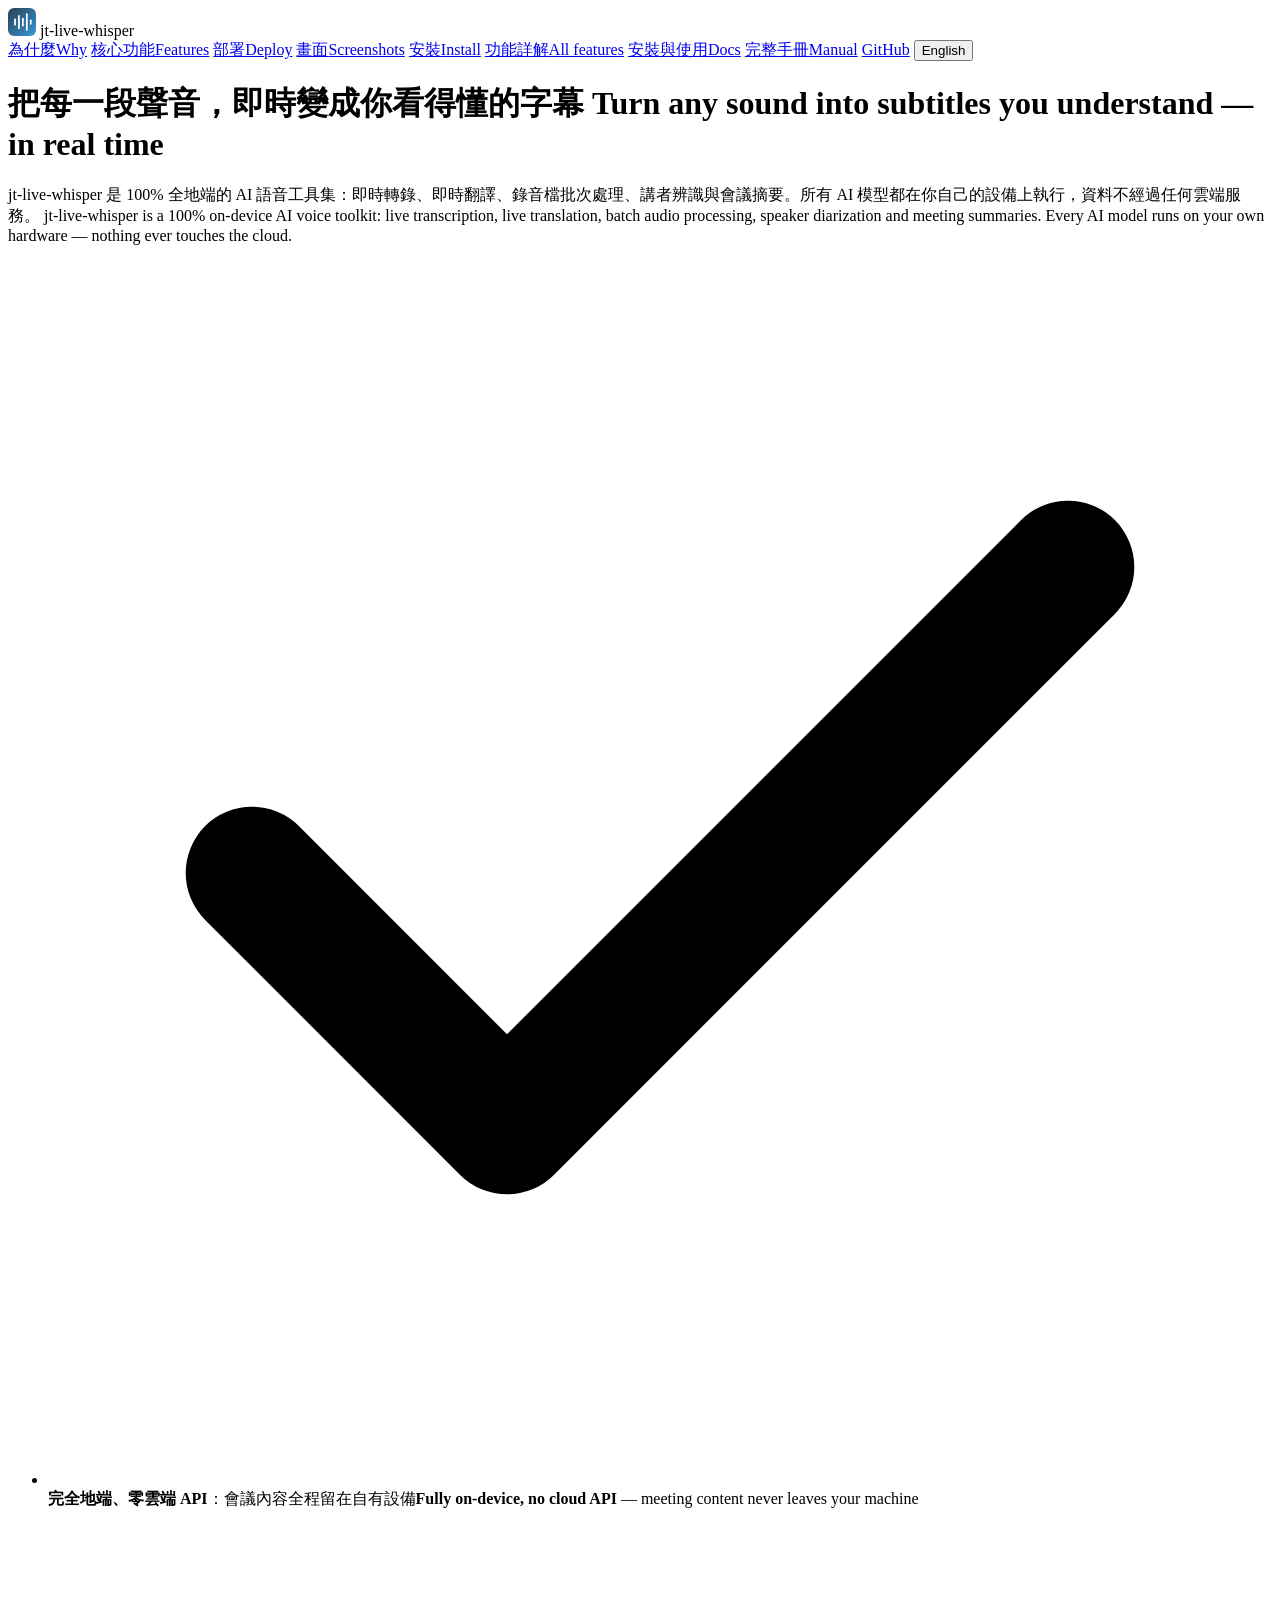
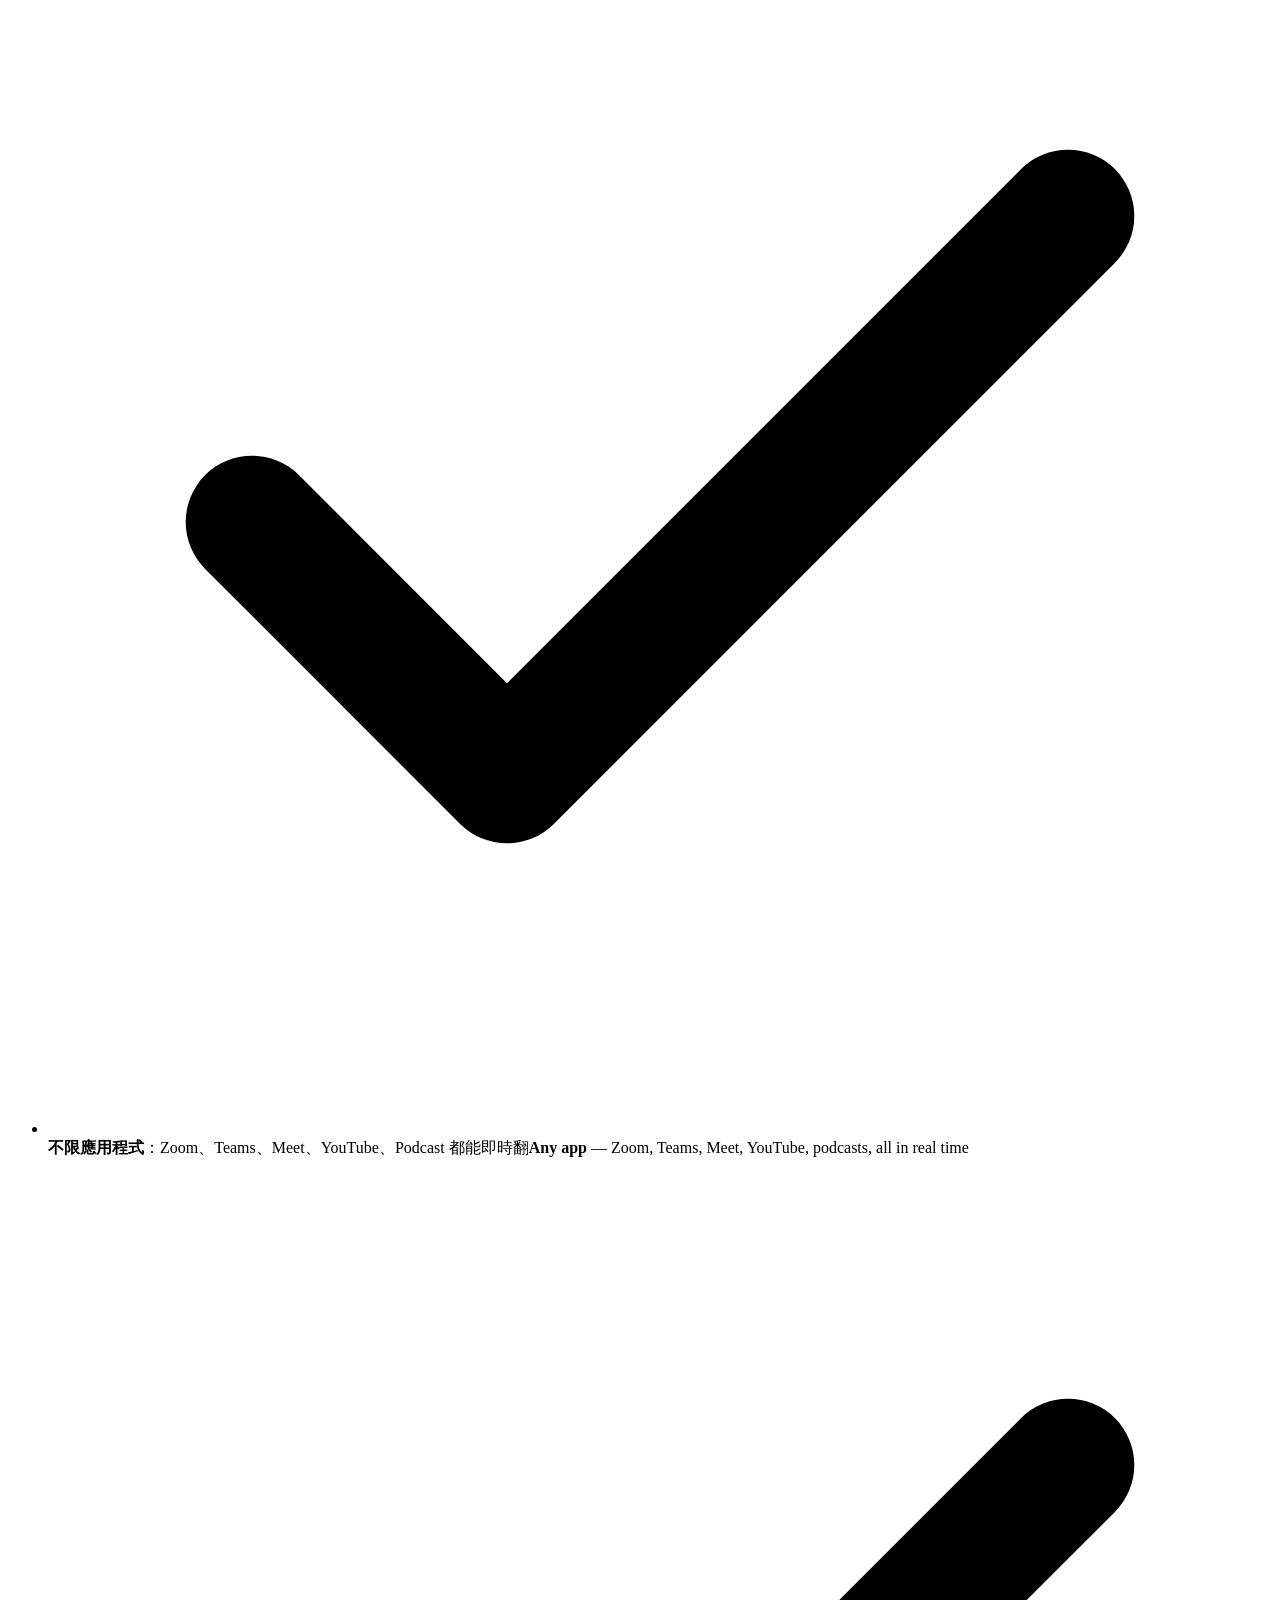
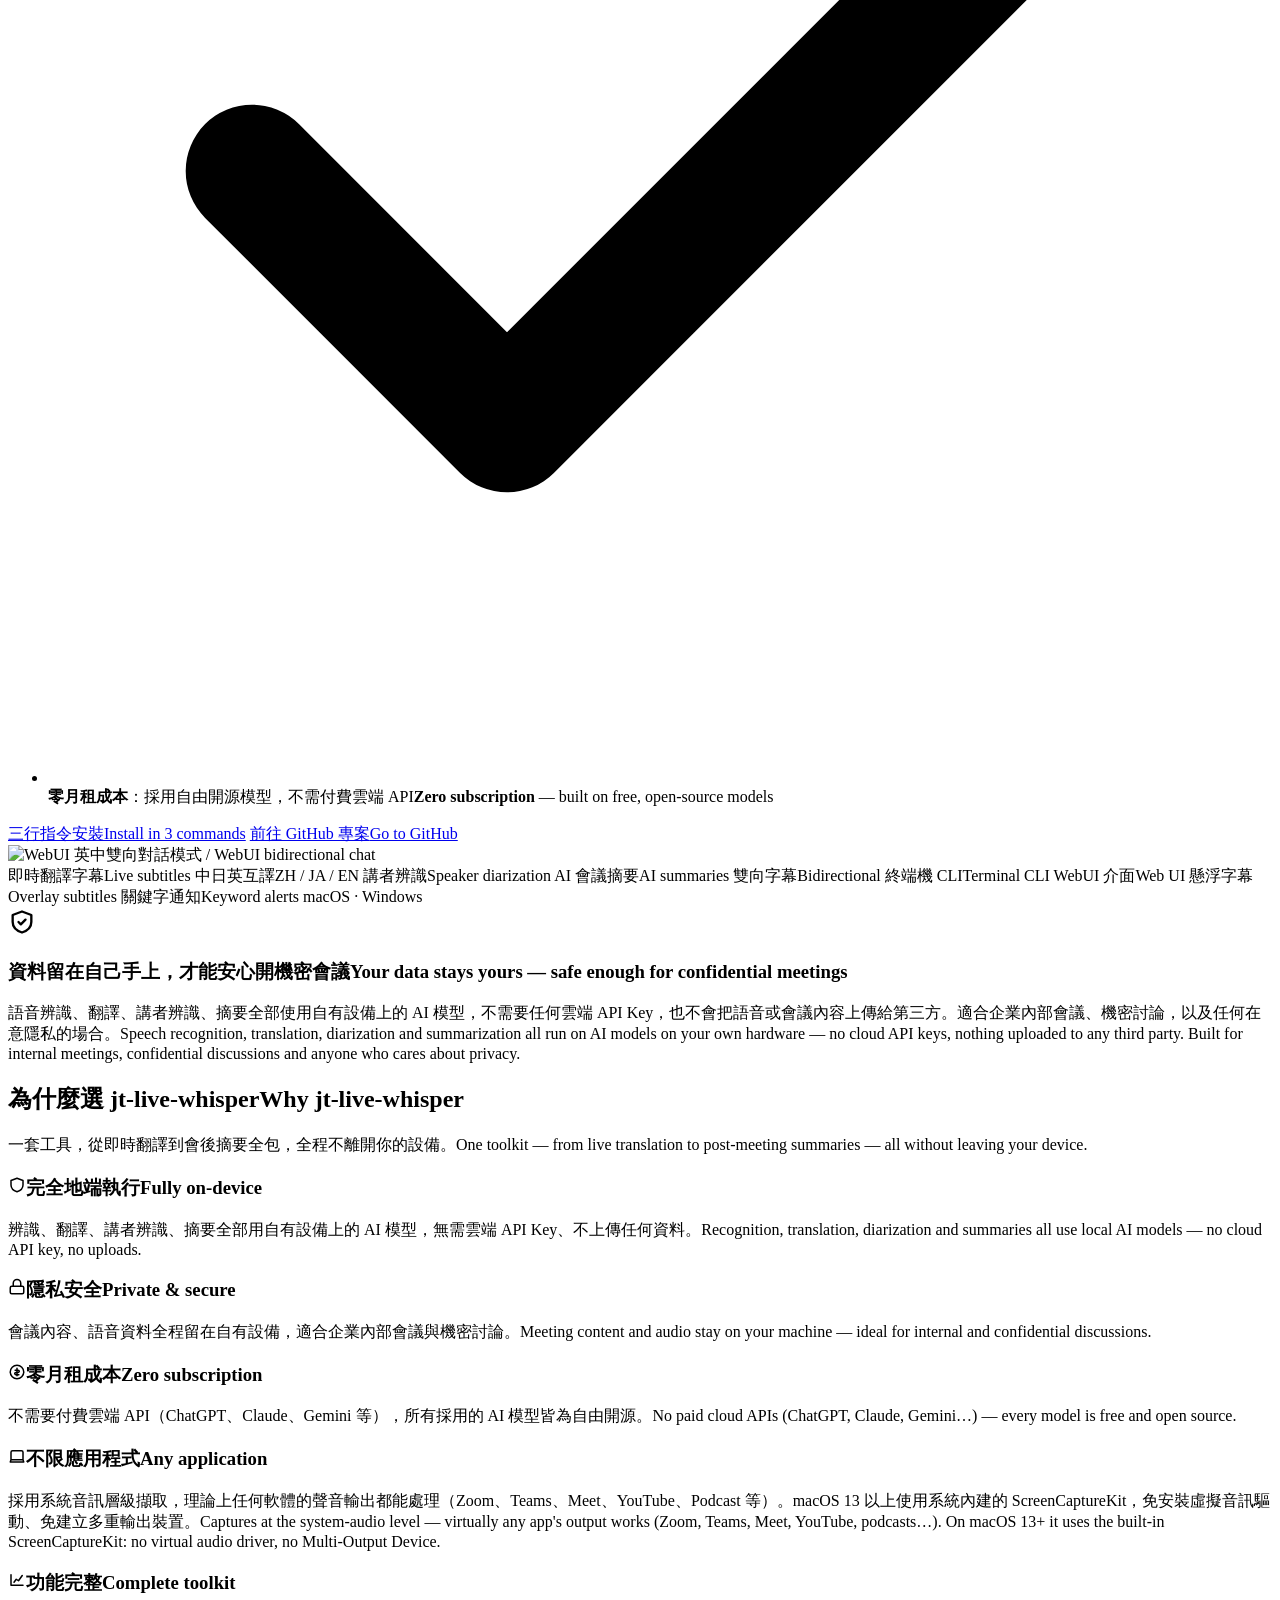
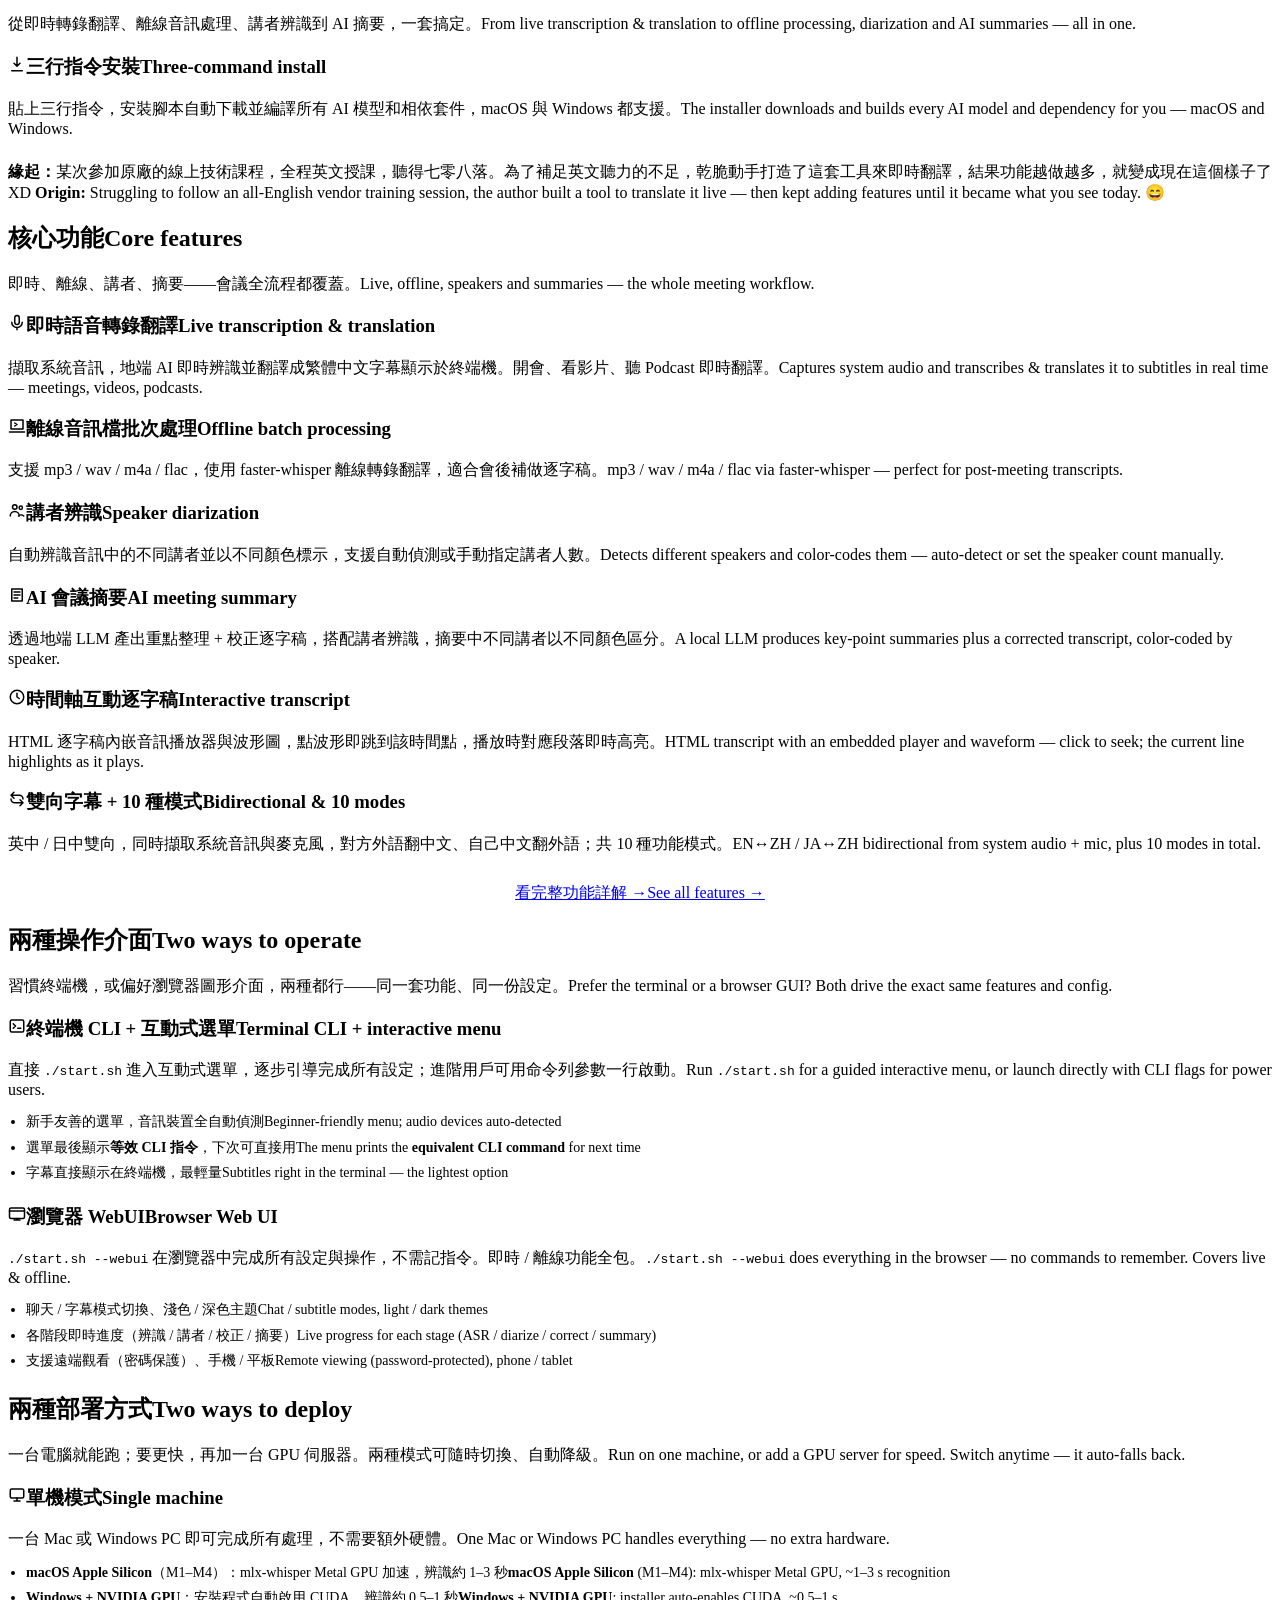
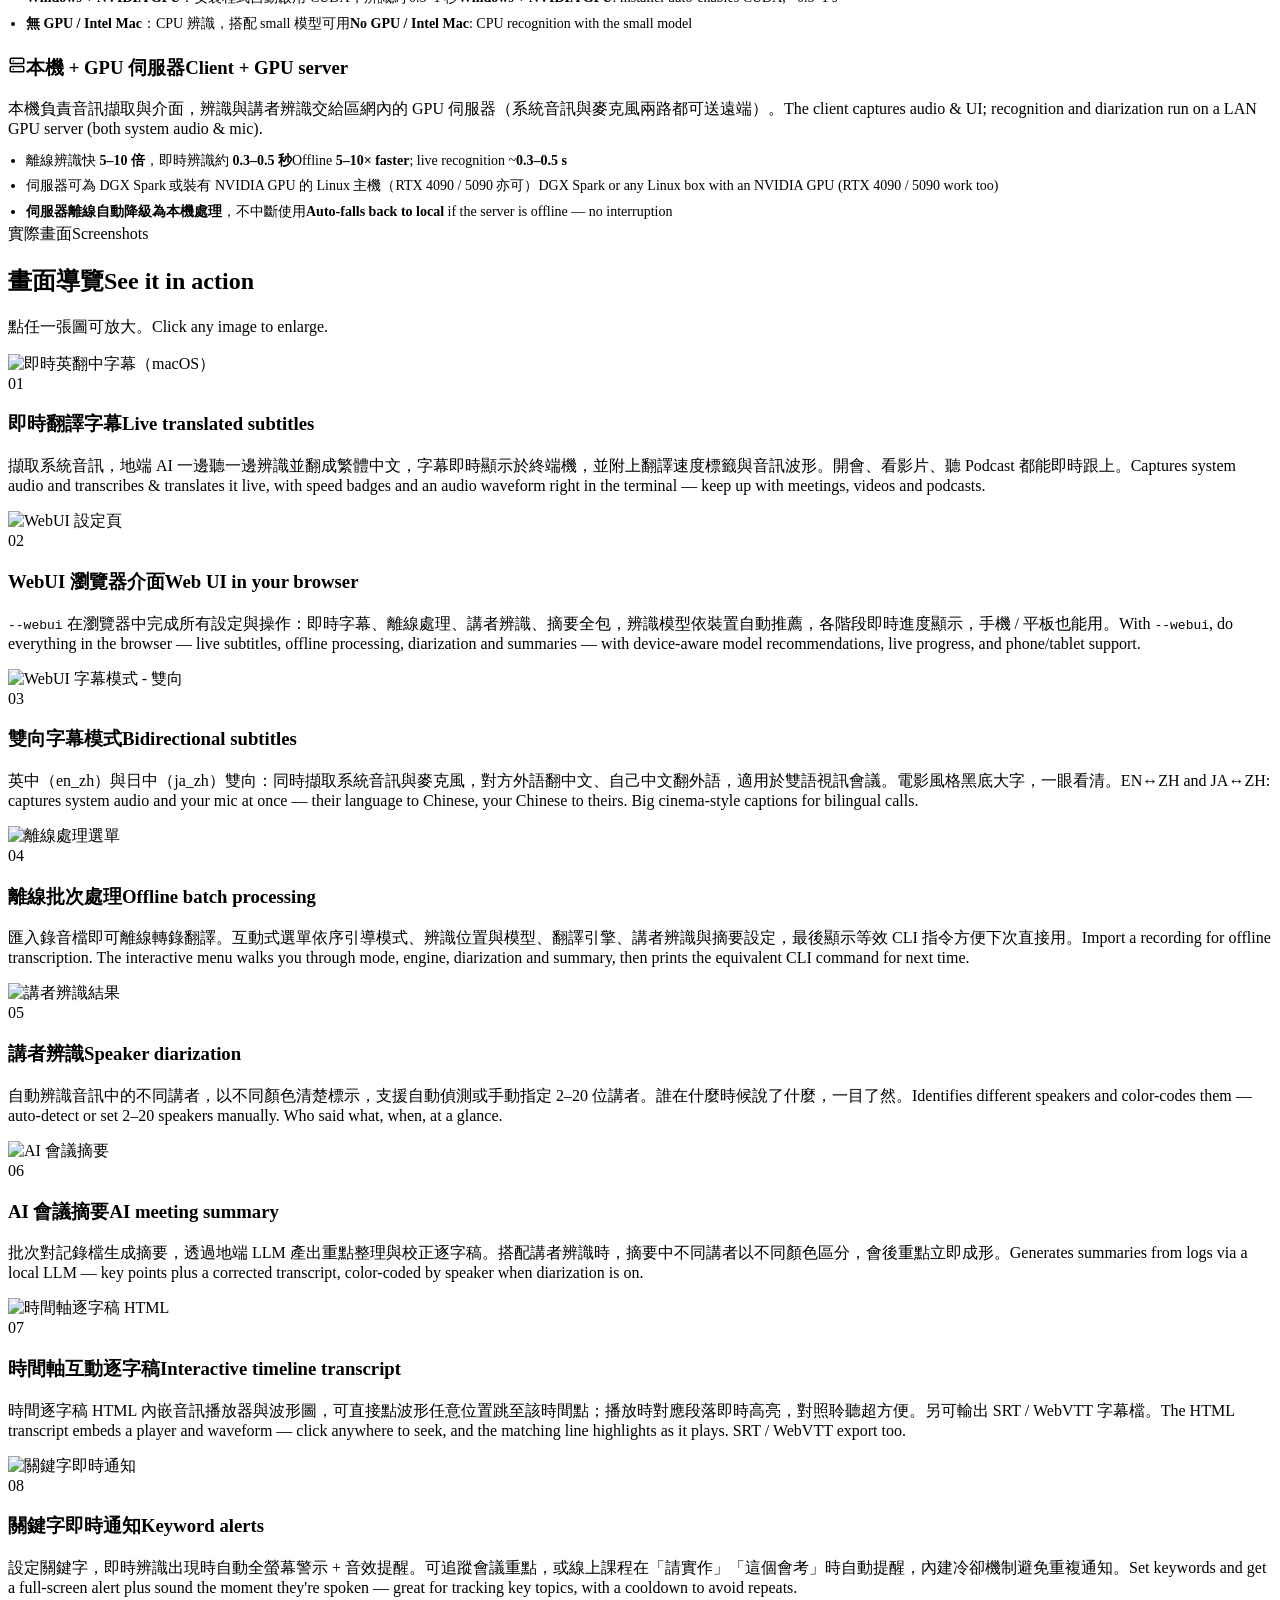
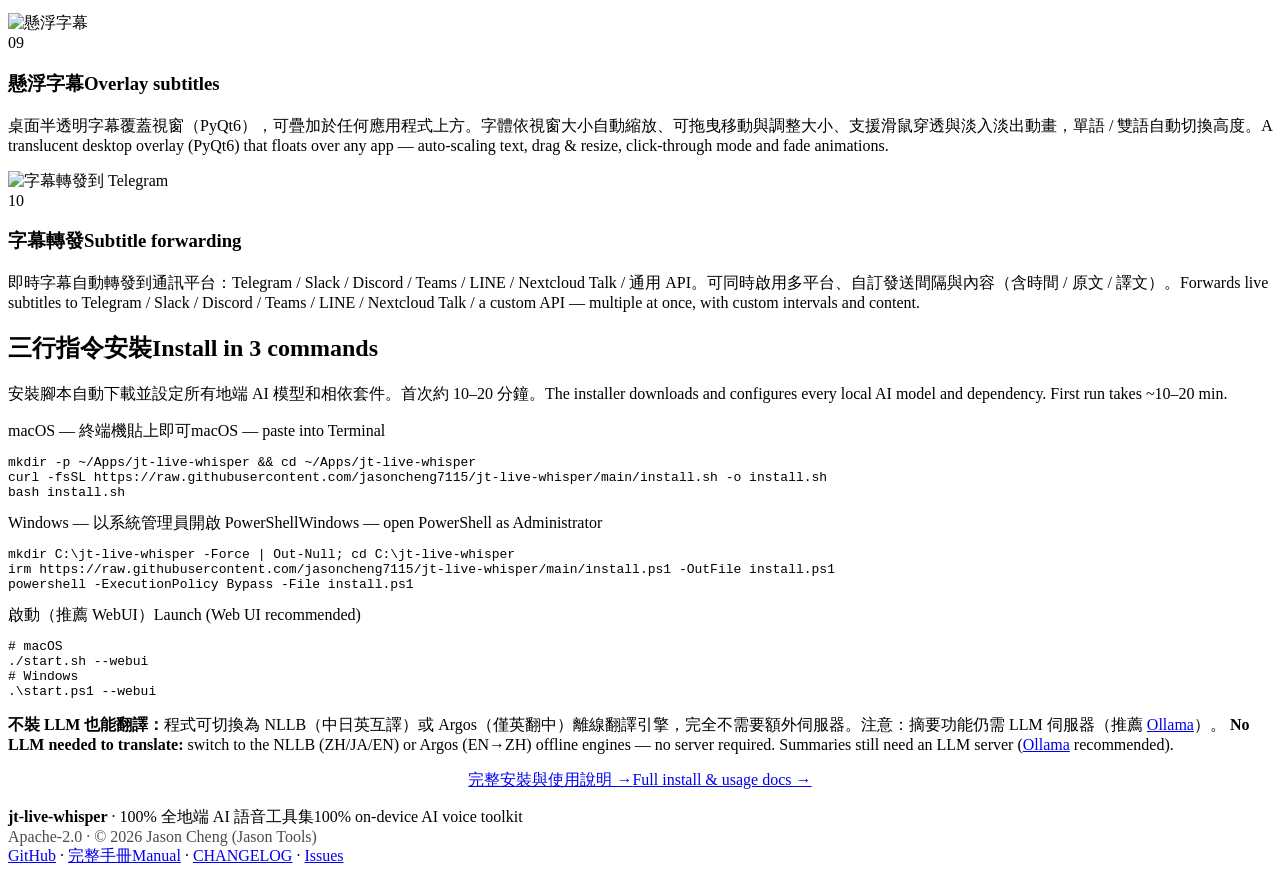
==== docs/index.html @ aeb18341 "v2.17.0 macOS 改用 ScreenCaptureKit 擷取系統音訊，免安裝 BlackHole macOS 13 以上改以系統內建的 ScreenCaptureKit 直接取得系統音訊，" ====
<!DOCTYPE html>
<html lang="zh-Hant">
<head>
<meta charset="UTF-8" />
<meta name="viewport" content="width=device-width, initial-scale=1.0" />
<title>jt-live-whisper — 100% 全地端 AI 語音工具集</title>
<link rel="icon" type="image/svg+xml" href="favicon.svg" />
<meta name="description" content="jt-live-whisper：100% 全地端 AI 語音工具集。即時轉錄、即時翻譯、錄音檔批次處理、講者辨識、會議摘要，所有 AI 模型皆在自有設備上執行，資料不經過任何雲端服務。支援 macOS / Windows，可選配 GPU 伺服器加速。" />
<link rel="stylesheet" href="style.css" />
</head>
<body>
<nav>
  <div class="wrap nav-in">
    <span class="brand">
      <svg viewBox="0 0 64 64" width="28" height="28" aria-hidden="true">
        <defs><linearGradient id="bm" x1="0" y1="0" x2="1" y2="1"><stop offset="0" stop-color="#2c3e50"/><stop offset="1" stop-color="#3498db"/></linearGradient></defs>
        <rect width="64" height="64" rx="14" fill="url(#bm)"/>
        <g stroke="#fff" stroke-width="4" stroke-linecap="round">
          <line x1="16" y1="26" x2="16" y2="38"/><line x1="25" y1="18" x2="25" y2="46"/>
          <line x1="34" y1="24" x2="34" y2="40"/><line x1="43" y1="14" x2="43" y2="50"/><line x1="52" y1="28" x2="52" y2="36"/>
        </g>
      </svg>
      jt-live-whisper
    </span>
    <div class="nav-links">
      <a href="#why"><span class="zh">為什麼</span><span class="en">Why</span></a>
      <a href="#features"><span class="zh">核心功能</span><span class="en">Features</span></a>
      <a href="#deploy"><span class="zh">部署</span><span class="en">Deploy</span></a>
      <a href="#screens"><span class="zh">畫面</span><span class="en">Screenshots</span></a>
      <a href="#install"><span class="zh">安裝</span><span class="en">Install</span></a>
      <a href="features.html"><span class="zh">功能詳解</span><span class="en">All features</span></a>
      <a href="usage.html"><span class="zh">安裝與使用</span><span class="en">Docs</span></a>
      <a href="sop.html"><span class="zh">完整手冊</span><span class="en">Manual</span></a>
      <a class="btn btn-ghost btn-sm" href="https://github.com/jasoncheng7115/jt-live-whisper" target="_blank" rel="noopener">GitHub</a>
      <button class="btn btn-ghost btn-sm" id="langBtn" type="button">English</button>
    </div>
  </div>
</nav>

<header class="hero">
  <div class="wrap">
    <h1>
      <span class="zh"><span class="nb">把每一段聲音，</span><span class="nb">即時變成你看得懂的字幕</span></span>
      <span class="en">Turn any sound into subtitles <span class="nb">you understand</span> — <span class="nb">in real time</span></span>
    </h1>
    <p class="lead">
      <span class="zh">jt-live-whisper 是 100% 全地端的 AI 語音工具集：即時轉錄、即時翻譯、錄音檔批次處理、講者辨識與會議摘要。所有 AI 模型都在你自己的設備上執行，資料不經過任何雲端服務。</span>
      <span class="en">jt-live-whisper is a 100% on-device AI voice toolkit: live transcription, live translation, batch audio processing, speaker diarization and meeting summaries. Every AI model runs on your own hardware — nothing ever touches the cloud.</span>
    </p>
    <ul class="hero-points">
      <li><svg viewBox="0 0 24 24" fill="none" stroke="currentColor" stroke-width="2.6" stroke-linecap="round" stroke-linejoin="round"><path d="M20 6 9 17l-5-5"/></svg>
        <span><span class="zh"><b>完全地端、零雲端 API</b>：會議內容全程留在自有設備</span><span class="en"><b>Fully on-device, no cloud API</b> — meeting content never leaves your machine</span></span></li>
      <li><svg viewBox="0 0 24 24" fill="none" stroke="currentColor" stroke-width="2.6" stroke-linecap="round" stroke-linejoin="round"><path d="M20 6 9 17l-5-5"/></svg>
        <span><span class="zh"><b>不限應用程式</b>：Zoom、Teams、Meet、YouTube、Podcast 都能即時翻</span><span class="en"><b>Any app</b> — Zoom, Teams, Meet, YouTube, podcasts, all in real time</span></span></li>
      <li><svg viewBox="0 0 24 24" fill="none" stroke="currentColor" stroke-width="2.6" stroke-linecap="round" stroke-linejoin="round"><path d="M20 6 9 17l-5-5"/></svg>
        <span><span class="zh"><b>零月租成本</b>：採用自由開源模型，不需付費雲端 API</span><span class="en"><b>Zero subscription</b> — built on free, open-source models</span></span></li>
    </ul>
    <div class="cta">
      <a class="btn btn-primary" href="#install"><span class="zh">三行指令安裝</span><span class="en">Install in 3 commands</span></a>
      <a class="btn btn-ghost" href="https://github.com/jasoncheng7115/jt-live-whisper" target="_blank" rel="noopener"><span class="zh">前往 GitHub 專案</span><span class="en">Go to GitHub</span></a>
    </div>
    <div class="hero-shot">
      <img class="shot shot-hero" src="shots/webui-chat-bidi.png" loading="lazy" alt="WebUI 英中雙向對話模式 / WebUI bidirectional chat" />
    </div>
    <div class="pills">
      <span class="pill"><span class="zh">即時翻譯字幕</span><span class="en">Live subtitles</span></span>
      <span class="pill"><span class="zh">中日英互譯</span><span class="en">ZH / JA / EN</span></span>
      <span class="pill"><span class="zh">講者辨識</span><span class="en">Speaker diarization</span></span>
      <span class="pill"><span class="zh">AI 會議摘要</span><span class="en">AI summaries</span></span>
      <span class="pill"><span class="zh">雙向字幕</span><span class="en">Bidirectional</span></span>
      <span class="pill"><span class="zh">終端機 CLI</span><span class="en">Terminal CLI</span></span>
      <span class="pill"><span class="zh">WebUI 介面</span><span class="en">Web UI</span></span>
      <span class="pill"><span class="zh">懸浮字幕</span><span class="en">Overlay subtitles</span></span>
      <span class="pill"><span class="zh">關鍵字通知</span><span class="en">Keyword alerts</span></span>
      <span class="pill">macOS · Windows</span>
    </div>
  </div>
</header>

<section class="callout-sec">
  <div class="wrap callout">
    <span class="ci"><svg width="28" height="28" viewBox="0 0 24 24" fill="none" stroke="currentColor" stroke-width="2" stroke-linecap="round" stroke-linejoin="round"><path d="M12 3 4 6v6c0 5 3.4 7.5 8 9 4.6-1.5 8-4 8-9V6z"/><path d="m9 12 2 2 4-4"/></svg></span>
    <div>
      <h3><span class="zh">資料留在自己手上，才能安心開機密會議</span><span class="en">Your data stays yours — safe enough for confidential meetings</span></h3>
      <p><span class="zh">語音辨識、翻譯、講者辨識、摘要全部使用自有設備上的 AI 模型，不需要任何雲端 API Key，也不會把語音或會議內容上傳給第三方。適合企業內部會議、機密討論，以及任何在意隱私的場合。</span><span class="en">Speech recognition, translation, diarization and summarization all run on AI models on your own hardware — no cloud API keys, nothing uploaded to any third party. Built for internal meetings, confidential discussions and anyone who cares about privacy.</span></p>
    </div>
  </div>
</section>

<section id="why">
  <div class="wrap">
    <div class="sec-head">
      <h2><span class="zh">為什麼選 jt-live-whisper</span><span class="en">Why jt-live-whisper</span></h2>
      <p><span class="zh">一套工具，從即時翻譯到會後摘要全包，全程不離開你的設備。</span><span class="en">One toolkit — from live translation to post-meeting summaries — all without leaving your device.</span></p>
    </div>
    <div class="grid g3">
      <div class="card"><h3><span class="ic"><svg width="18" height="18" viewBox="0 0 24 24" fill="none" stroke="currentColor" stroke-width="2" stroke-linecap="round" stroke-linejoin="round"><path d="M12 3 4 6v6c0 5 3.4 7.5 8 9 4.6-1.5 8-4 8-9V6z"/></svg></span><span class="zh">完全地端執行</span><span class="en">Fully on-device</span></h3><p><span class="zh">辨識、翻譯、講者辨識、摘要全部用自有設備上的 AI 模型，無需雲端 API Key、不上傳任何資料。</span><span class="en">Recognition, translation, diarization and summaries all use local AI models — no cloud API key, no uploads.</span></p></div>
      <div class="card"><h3><span class="ic"><svg width="18" height="18" viewBox="0 0 24 24" fill="none" stroke="currentColor" stroke-width="2" stroke-linecap="round" stroke-linejoin="round"><rect x="3" y="11" width="18" height="10" rx="2"/><path d="M7 11V7a5 5 0 0 1 10 0v4"/></svg></span><span class="zh">隱私安全</span><span class="en">Private &amp; secure</span></h3><p><span class="zh">會議內容、語音資料全程留在自有設備，適合企業內部會議與機密討論。</span><span class="en">Meeting content and audio stay on your machine — ideal for internal and confidential discussions.</span></p></div>
      <div class="card"><h3><span class="ic"><svg width="18" height="18" viewBox="0 0 24 24" fill="none" stroke="currentColor" stroke-width="2" stroke-linecap="round" stroke-linejoin="round"><circle cx="12" cy="12" r="9"/><path d="M12 7v10M9.5 9.5h4a1.5 1.5 0 0 1 0 3h-3a1.5 1.5 0 0 0 0 3h4"/></svg></span><span class="zh">零月租成本</span><span class="en">Zero subscription</span></h3><p><span class="zh">不需要付費雲端 API（ChatGPT、Claude、Gemini 等），所有採用的 AI 模型皆為自由開源。</span><span class="en">No paid cloud APIs (ChatGPT, Claude, Gemini…) — every model is free and open source.</span></p></div>
      <div class="card"><h3><span class="ic"><svg width="18" height="18" viewBox="0 0 24 24" fill="none" stroke="currentColor" stroke-width="2" stroke-linecap="round" stroke-linejoin="round"><path d="M4 17V7a2 2 0 0 1 2-2h12a2 2 0 0 1 2 2v10M4 17h16M4 17l-1 3h18l-1-3"/></svg></span><span class="zh">不限應用程式</span><span class="en">Any application</span></h3><p><span class="zh">採用系統音訊層級擷取，理論上任何軟體的聲音輸出都能處理（Zoom、Teams、Meet、YouTube、Podcast 等）。macOS 13 以上使用系統內建的 ScreenCaptureKit，免安裝虛擬音訊驅動、免建立多重輸出裝置。</span><span class="en">Captures at the system-audio level — virtually any app's output works (Zoom, Teams, Meet, YouTube, podcasts…). On macOS 13+ it uses the built-in ScreenCaptureKit: no virtual audio driver, no Multi-Output Device.</span></p></div>
      <div class="card"><h3><span class="ic"><svg width="18" height="18" viewBox="0 0 24 24" fill="none" stroke="currentColor" stroke-width="2" stroke-linecap="round" stroke-linejoin="round"><path d="M4 19V5M4 19h16M8 15l3-4 3 2 5-7"/></svg></span><span class="zh">功能完整</span><span class="en">Complete toolkit</span></h3><p><span class="zh">從即時轉錄翻譯、離線音訊處理、講者辨識到 AI 摘要，一套搞定。</span><span class="en">From live transcription &amp; translation to offline processing, diarization and AI summaries — all in one.</span></p></div>
      <div class="card"><h3><span class="ic"><svg width="18" height="18" viewBox="0 0 24 24" fill="none" stroke="currentColor" stroke-width="2" stroke-linecap="round" stroke-linejoin="round"><path d="M12 3v12m0 0 4-4m-4 4-4-4M5 21h14"/></svg></span><span class="zh">三行指令安裝</span><span class="en">Three-command install</span></h3><p><span class="zh">貼上三行指令，安裝腳本自動下載並編譯所有 AI 模型和相依套件，macOS 與 Windows 都支援。</span><span class="en">The installer downloads and builds every AI model and dependency for you — macOS and Windows.</span></p></div>
    </div>
    <p class="note" style="margin-top:24px">
      <span class="zh"><strong>緣起：</strong>某次參加原廠的線上技術課程，全程英文授課，聽得七零八落。為了補足英文聽力的不足，乾脆動手打造了這套工具來即時翻譯，結果功能越做越多，就變成現在這個樣子了 XD</span>
      <span class="en"><strong>Origin:</strong> Struggling to follow an all-English vendor training session, the author built a tool to translate it live — then kept adding features until it became what you see today. 😄</span>
    </p>
  </div>
</section>

<section id="features" class="alt">
  <div class="wrap">
    <div class="sec-head">
      <h2><span class="zh">核心功能</span><span class="en">Core features</span></h2>
      <p><span class="zh">即時、離線、講者、摘要——會議全流程都覆蓋。</span><span class="en">Live, offline, speakers and summaries — the whole meeting workflow.</span></p>
    </div>
    <div class="grid g3">
      <div class="card"><h3><span class="ic"><svg width="18" height="18" viewBox="0 0 24 24" fill="none" stroke="currentColor" stroke-width="2" stroke-linecap="round" stroke-linejoin="round"><path d="M12 2a3 3 0 0 0-3 3v6a3 3 0 0 0 6 0V5a3 3 0 0 0-3-3z"/><path d="M5 11a7 7 0 0 0 14 0M12 18v3"/></svg></span><span class="zh">即時語音轉錄翻譯</span><span class="en">Live transcription &amp; translation</span></h3><p><span class="zh">擷取系統音訊，地端 AI 即時辨識並翻譯成繁體中文字幕顯示於終端機。開會、看影片、聽 Podcast 即時翻譯。</span><span class="en">Captures system audio and transcribes &amp; translates it to subtitles in real time — meetings, videos, podcasts.</span></p></div>
      <div class="card"><h3><span class="ic"><svg width="18" height="18" viewBox="0 0 24 24" fill="none" stroke="currentColor" stroke-width="2" stroke-linecap="round" stroke-linejoin="round"><path d="M4 4h16v12H4z"/><path d="M2 20h20M9 8l3 2-3 2"/></svg></span><span class="zh">離線音訊檔批次處理</span><span class="en">Offline batch processing</span></h3><p><span class="zh">支援 mp3 / wav / m4a / flac，使用 faster-whisper 離線轉錄翻譯，適合會後補做逐字稿。</span><span class="en">mp3 / wav / m4a / flac via faster-whisper — perfect for post-meeting transcripts.</span></p></div>
      <div class="card"><h3><span class="ic"><svg width="18" height="18" viewBox="0 0 24 24" fill="none" stroke="currentColor" stroke-width="2" stroke-linecap="round" stroke-linejoin="round"><circle cx="9" cy="8" r="3"/><circle cx="17" cy="9" r="2.2"/><path d="M3 20a6 6 0 0 1 12 0M14 20a5 5 0 0 1 7 0"/></svg></span><span class="zh">講者辨識</span><span class="en">Speaker diarization</span></h3><p><span class="zh">自動辨識音訊中的不同講者並以不同顏色標示，支援自動偵測或手動指定講者人數。</span><span class="en">Detects different speakers and color-codes them — auto-detect or set the speaker count manually.</span></p></div>
      <div class="card"><h3><span class="ic"><svg width="18" height="18" viewBox="0 0 24 24" fill="none" stroke="currentColor" stroke-width="2" stroke-linecap="round" stroke-linejoin="round"><path d="M5 4h14v16H5z"/><path d="M8 8h8M8 12h8M8 16h5"/></svg></span><span class="zh">AI 會議摘要</span><span class="en">AI meeting summary</span></h3><p><span class="zh">透過地端 LLM 產出重點整理 + 校正逐字稿，搭配講者辨識，摘要中不同講者以不同顏色區分。</span><span class="en">A local LLM produces key-point summaries plus a corrected transcript, color-coded by speaker.</span></p></div>
      <div class="card"><h3><span class="ic"><svg width="18" height="18" viewBox="0 0 24 24" fill="none" stroke="currentColor" stroke-width="2" stroke-linecap="round" stroke-linejoin="round"><circle cx="12" cy="12" r="9"/><path d="M12 7v5l3 2"/></svg></span><span class="zh">時間軸互動逐字稿</span><span class="en">Interactive transcript</span></h3><p><span class="zh">HTML 逐字稿內嵌音訊播放器與波形圖，點波形即跳到該時間點，播放時對應段落即時高亮。</span><span class="en">HTML transcript with an embedded player and waveform — click to seek; the current line highlights as it plays.</span></p></div>
      <div class="card"><h3><span class="ic"><svg width="18" height="18" viewBox="0 0 24 24" fill="none" stroke="currentColor" stroke-width="2" stroke-linecap="round" stroke-linejoin="round"><path d="M8 3 4 7l4 4M16 21l4-4-4-4M4 7h11a5 5 0 0 1 5 5M20 17H9a5 5 0 0 1-5-5"/></svg></span><span class="zh">雙向字幕 + 10 種模式</span><span class="en">Bidirectional &amp; 10 modes</span></h3><p><span class="zh">英中 / 日中雙向，同時擷取系統音訊與麥克風，對方外語翻中文、自己中文翻外語；共 10 種功能模式。</span><span class="en">EN↔ZH / JA↔ZH bidirectional from system audio + mic, plus 10 modes in total.</span></p></div>
    </div>
    <p style="text-align:center;margin-top:28px"><a class="btn btn-ghost" href="features.html"><span class="zh">看完整功能詳解 →</span><span class="en">See all features →</span></a></p>
  </div>
</section>

<section id="interface">
  <div class="wrap">
    <div class="sec-head">
      <h2><span class="zh">兩種操作介面</span><span class="en">Two ways to operate</span></h2>
      <p><span class="zh">習慣終端機，或偏好瀏覽器圖形介面，兩種都行——同一套功能、同一份設定。</span><span class="en">Prefer the terminal or a browser GUI? Both drive the exact same features and config.</span></p>
    </div>
    <div class="grid g2">
      <div class="card"><h3><span class="ic"><svg width="18" height="18" viewBox="0 0 24 24" fill="none" stroke="currentColor" stroke-width="2" stroke-linecap="round" stroke-linejoin="round"><rect x="3" y="4" width="18" height="16" rx="2"/><path d="m7 9 3 3-3 3M13 15h4"/></svg></span><span class="zh">終端機 CLI + 互動式選單</span><span class="en">Terminal CLI + interactive menu</span></h3>
        <p style="margin-bottom:10px"><span class="zh">直接 <code>./start.sh</code> 進入互動式選單，逐步引導完成所有設定；進階用戶可用命令列參數一行啟動。</span><span class="en">Run <code>./start.sh</code> for a guided interactive menu, or launch directly with CLI flags for power users.</span></p>
        <ul style="margin:0;padding-left:18px;font-size:14px;color:var(--body);line-height:1.8">
          <li><span class="zh">新手友善的選單，音訊裝置全自動偵測</span><span class="en">Beginner-friendly menu; audio devices auto-detected</span></li>
          <li><span class="zh">選單最後顯示<b>等效 CLI 指令</b>，下次可直接用</span><span class="en">The menu prints the <b>equivalent CLI command</b> for next time</span></li>
          <li><span class="zh">字幕直接顯示在終端機，最輕量</span><span class="en">Subtitles right in the terminal — the lightest option</span></li>
        </ul>
      </div>
      <div class="card"><h3><span class="ic"><svg width="18" height="18" viewBox="0 0 24 24" fill="none" stroke="currentColor" stroke-width="2" stroke-linecap="round" stroke-linejoin="round"><rect x="2" y="4" width="20" height="14" rx="2"/><path d="M8 20h8M12 18v2M2 8h20"/></svg></span><span class="zh">瀏覽器 WebUI</span><span class="en">Browser Web UI</span></h3>
        <p style="margin-bottom:10px"><span class="zh"><code>./start.sh --webui</code> 在瀏覽器中完成所有設定與操作，不需記指令。即時 / 離線功能全包。</span><span class="en"><code>./start.sh --webui</code> does everything in the browser — no commands to remember. Covers live &amp; offline.</span></p>
        <ul style="margin:0;padding-left:18px;font-size:14px;color:var(--body);line-height:1.8">
          <li><span class="zh">聊天 / 字幕模式切換、淺色 / 深色主題</span><span class="en">Chat / subtitle modes, light / dark themes</span></li>
          <li><span class="zh">各階段即時進度（辨識 / 講者 / 校正 / 摘要）</span><span class="en">Live progress for each stage (ASR / diarize / correct / summary)</span></li>
          <li><span class="zh">支援遠端觀看（密碼保護）、手機 / 平板</span><span class="en">Remote viewing (password-protected), phone / tablet</span></li>
        </ul>
      </div>
    </div>
  </div>
</section>

<section id="deploy" class="alt">
  <div class="wrap">
    <div class="sec-head">
      <h2><span class="zh">兩種部署方式</span><span class="en">Two ways to deploy</span></h2>
      <p><span class="zh">一台電腦就能跑；要更快，再加一台 GPU 伺服器。兩種模式可隨時切換、自動降級。</span><span class="en">Run on one machine, or add a GPU server for speed. Switch anytime — it auto-falls back.</span></p>
    </div>
    <div class="grid g2">
      <div class="card"><h3><span class="ic"><svg width="18" height="18" viewBox="0 0 24 24" fill="none" stroke="currentColor" stroke-width="2" stroke-linecap="round" stroke-linejoin="round"><rect x="3" y="4" width="18" height="12" rx="2"/><path d="M8 20h8M12 16v4"/></svg></span><span class="zh">單機模式</span><span class="en">Single machine</span></h3>
        <p style="margin-bottom:10px"><span class="zh">一台 Mac 或 Windows PC 即可完成所有處理，不需要額外硬體。</span><span class="en">One Mac or Windows PC handles everything — no extra hardware.</span></p>
        <ul style="margin:0;padding-left:18px;font-size:14px;color:var(--body);line-height:1.8">
          <li><span class="zh"><b>macOS Apple Silicon</b>（M1–M4）：mlx-whisper Metal GPU 加速，辨識約 1–3 秒</span><span class="en"><b>macOS Apple Silicon</b> (M1–M4): mlx-whisper Metal GPU, ~1–3 s recognition</span></li>
          <li><span class="zh"><b>Windows + NVIDIA GPU</b>：安裝程式自動啟用 CUDA，辨識約 0.5–1 秒</span><span class="en"><b>Windows + NVIDIA GPU</b>: installer auto-enables CUDA, ~0.5–1 s</span></li>
          <li><span class="zh"><b>無 GPU / Intel Mac</b>：CPU 辨識，搭配 small 模型可用</span><span class="en"><b>No GPU / Intel Mac</b>: CPU recognition with the small model</span></li>
        </ul>
      </div>
      <div class="card"><h3><span class="ic"><svg width="18" height="18" viewBox="0 0 24 24" fill="none" stroke="currentColor" stroke-width="2" stroke-linecap="round" stroke-linejoin="round"><rect x="3" y="3" width="18" height="7" rx="1.5"/><rect x="3" y="14" width="18" height="7" rx="1.5"/><path d="M7 6.5h.01M7 17.5h.01"/></svg></span><span class="zh">本機 + GPU 伺服器</span><span class="en">Client + GPU server</span></h3>
        <p style="margin-bottom:10px"><span class="zh">本機負責音訊擷取與介面，辨識與講者辨識交給區網內的 GPU 伺服器（系統音訊與麥克風兩路都可送遠端）。</span><span class="en">The client captures audio &amp; UI; recognition and diarization run on a LAN GPU server (both system audio &amp; mic).</span></p>
        <ul style="margin:0;padding-left:18px;font-size:14px;color:var(--body);line-height:1.8">
          <li><span class="zh">離線辨識快 <b>5–10 倍</b>，即時辨識約 <b>0.3–0.5 秒</b></span><span class="en">Offline <b>5–10× faster</b>; live recognition ~<b>0.3–0.5 s</b></span></li>
          <li><span class="zh">伺服器可為 DGX Spark 或裝有 NVIDIA GPU 的 Linux 主機（RTX 4090 / 5090 亦可）</span><span class="en">DGX Spark or any Linux box with an NVIDIA GPU (RTX 4090 / 5090 work too)</span></li>
          <li><span class="zh"><b>伺服器離線自動降級為本機處理</b>，不中斷使用</span><span class="en"><b>Auto-falls back to local</b> if the server is offline — no interruption</span></li>
        </ul>
      </div>
    </div>
  </div>
</section>

<section id="screens">
  <div class="wrap">
    <div class="sec-head">
      <span class="eyebrow"><span class="zh">實際畫面</span><span class="en">Screenshots</span></span>
      <h2><span class="zh">畫面導覽</span><span class="en">See it in action</span></h2>
      <p><span class="zh">點任一張圖可放大。</span><span class="en">Click any image to enlarge.</span></p>
    </div>

    <div class="screen-row">
      <img class="shot" src="shots/realtime-en2zh-2.png" loading="lazy" alt="即時英翻中字幕（macOS）" />
      <div class="screen-txt"><span class="num">01</span>
        <h3><span class="zh">即時翻譯字幕</span><span class="en">Live translated subtitles</span></h3>
        <p><span class="zh">擷取系統音訊，地端 AI 一邊聽一邊辨識並翻成繁體中文，字幕即時顯示於終端機，並附上翻譯速度標籤與音訊波形。開會、看影片、聽 Podcast 都能即時跟上。</span><span class="en">Captures system audio and transcribes &amp; translates it live, with speed badges and an audio waveform right in the terminal — keep up with meetings, videos and podcasts.</span></p>
      </div>
    </div>

    <div class="screen-row">
      <img class="shot" src="shots/webui-settings-1.png" loading="lazy" alt="WebUI 設定頁" />
      <div class="screen-txt"><span class="num">02</span>
        <h3><span class="zh">WebUI 瀏覽器介面</span><span class="en">Web UI in your browser</span></h3>
        <p><span class="zh"><code>--webui</code> 在瀏覽器中完成所有設定與操作：即時字幕、離線處理、講者辨識、摘要全包，辨識模型依裝置自動推薦，各階段即時進度顯示，手機 / 平板也能用。</span><span class="en">With <code>--webui</code>, do everything in the browser — live subtitles, offline processing, diarization and summaries — with device-aware model recommendations, live progress, and phone/tablet support.</span></p>
      </div>
    </div>

    <div class="screen-row">
      <img class="shot" src="shots/webui-subtitle-bidi.png" loading="lazy" alt="WebUI 字幕模式 - 雙向" />
      <div class="screen-txt"><span class="num">03</span>
        <h3><span class="zh">雙向字幕模式</span><span class="en">Bidirectional subtitles</span></h3>
        <p><span class="zh">英中（en_zh）與日中（ja_zh）雙向：同時擷取系統音訊與麥克風，對方外語翻中文、自己中文翻外語，適用於雙語視訊會議。電影風格黑底大字，一眼看清。</span><span class="en">EN↔ZH and JA↔ZH: captures system audio and your mic at once — their language to Chinese, your Chinese to theirs. Big cinema-style captions for bilingual calls.</span></p>
      </div>
    </div>

    <div class="screen-row">
      <img class="shot" src="shots/offline-menu-1.png" loading="lazy" alt="離線處理選單" />
      <div class="screen-txt"><span class="num">04</span>
        <h3><span class="zh">離線批次處理</span><span class="en">Offline batch processing</span></h3>
        <p><span class="zh">匯入錄音檔即可離線轉錄翻譯。互動式選單依序引導模式、辨識位置與模型、翻譯引擎、講者辨識與摘要設定，最後顯示等效 CLI 指令方便下次直接用。</span><span class="en">Import a recording for offline transcription. The interactive menu walks you through mode, engine, diarization and summary, then prints the equivalent CLI command for next time.</span></p>
      </div>
    </div>

    <div class="screen-row">
      <img class="shot" src="shots/offline-diarize-result.png" loading="lazy" alt="講者辨識結果" />
      <div class="screen-txt"><span class="num">05</span>
        <h3><span class="zh">講者辨識</span><span class="en">Speaker diarization</span></h3>
        <p><span class="zh">自動辨識音訊中的不同講者，以不同顏色清楚標示，支援自動偵測或手動指定 2–20 位講者。誰在什麼時候說了什麼，一目了然。</span><span class="en">Identifies different speakers and color-codes them — auto-detect or set 2–20 speakers manually. Who said what, when, at a glance.</span></p>
      </div>
    </div>

    <div class="screen-row">
      <img class="shot" src="shots/summary-output.png" loading="lazy" alt="AI 會議摘要" />
      <div class="screen-txt"><span class="num">06</span>
        <h3><span class="zh">AI 會議摘要</span><span class="en">AI meeting summary</span></h3>
        <p><span class="zh">批次對記錄檔生成摘要，透過地端 LLM 產出重點整理與校正逐字稿。搭配講者辨識時，摘要中不同講者以不同顏色區分，會後重點立即成形。</span><span class="en">Generates summaries from logs via a local LLM — key points plus a corrected transcript, color-coded by speaker when diarization is on.</span></p>
      </div>
    </div>

    <div class="screen-row">
      <img class="shot" src="shots/offline-transcript.png" loading="lazy" alt="時間軸逐字稿 HTML" />
      <div class="screen-txt"><span class="num">07</span>
        <h3><span class="zh">時間軸互動逐字稿</span><span class="en">Interactive timeline transcript</span></h3>
        <p><span class="zh">時間逐字稿 HTML 內嵌音訊播放器與波形圖，可直接點波形任意位置跳至該時間點；播放時對應段落即時高亮，對照聆聽超方便。另可輸出 SRT / WebVTT 字幕檔。</span><span class="en">The HTML transcript embeds a player and waveform — click anywhere to seek, and the matching line highlights as it plays. SRT / WebVTT export too.</span></p>
      </div>
    </div>

    <div class="screen-row">
      <img class="shot" src="shots/keyword-alert.png" loading="lazy" alt="關鍵字即時通知" />
      <div class="screen-txt"><span class="num">08</span>
        <h3><span class="zh">關鍵字即時通知</span><span class="en">Keyword alerts</span></h3>
        <p><span class="zh">設定關鍵字，即時辨識出現時自動全螢幕警示 + 音效提醒。可追蹤會議重點，或線上課程在「請實作」「這個會考」時自動提醒，內建冷卻機制避免重複通知。</span><span class="en">Set keywords and get a full-screen alert plus sound the moment they're spoken — great for tracking key topics, with a cooldown to avoid repeats.</span></p>
      </div>
    </div>

    <div class="screen-row">
      <img class="shot" src="shots/subtitle-overlay.png" loading="lazy" alt="懸浮字幕" />
      <div class="screen-txt"><span class="num">09</span>
        <h3><span class="zh">懸浮字幕</span><span class="en">Overlay subtitles</span></h3>
        <p><span class="zh">桌面半透明字幕覆蓋視窗（PyQt6），可疊加於任何應用程式上方。字體依視窗大小自動縮放、可拖曳移動與調整大小、支援滑鼠穿透與淡入淡出動畫，單語 / 雙語自動切換高度。</span><span class="en">A translucent desktop overlay (PyQt6) that floats over any app — auto-scaling text, drag &amp; resize, click-through mode and fade animations.</span></p>
      </div>
    </div>

    <div class="screen-row">
      <img class="shot" src="shots/forward-telegram-result.png" loading="lazy" alt="字幕轉發到 Telegram" />
      <div class="screen-txt"><span class="num">10</span>
        <h3><span class="zh">字幕轉發</span><span class="en">Subtitle forwarding</span></h3>
        <p><span class="zh">即時字幕自動轉發到通訊平台：Telegram / Slack / Discord / Teams / LINE / Nextcloud Talk / 通用 API。可同時啟用多平台、自訂發送間隔與內容（含時間 / 原文 / 譯文）。</span><span class="en">Forwards live subtitles to Telegram / Slack / Discord / Teams / LINE / Nextcloud Talk / a custom API — multiple at once, with custom intervals and content.</span></p>
      </div>
    </div>
  </div>
</section>

<section id="install" class="alt">
  <div class="wrap">
    <div class="sec-head">
      <h2><span class="zh">三行指令安裝</span><span class="en">Install in 3 commands</span></h2>
      <p><span class="zh">安裝腳本自動下載並設定所有地端 AI 模型和相依套件。首次約 10–20 分鐘。</span><span class="en">The installer downloads and configures every local AI model and dependency. First run takes ~10–20 min.</span></p>
    </div>

    <div class="cmd-label"><span class="zh">macOS — 終端機貼上即可</span><span class="en">macOS — paste into Terminal</span></div>
<pre>mkdir -p ~/Apps/jt-live-whisper &amp;&amp; cd ~/Apps/jt-live-whisper
curl -fsSL https://raw.githubusercontent.com/jasoncheng7115/jt-live-whisper/main/install.sh -o install.sh
<span class="g">bash</span> install.sh</pre>

    <div class="cmd-label"><span class="zh">Windows — 以系統管理員開啟 PowerShell</span><span class="en">Windows — open PowerShell as Administrator</span></div>
<pre>mkdir C:\jt-live-whisper -Force | Out-Null; cd C:\jt-live-whisper
irm https://raw.githubusercontent.com/jasoncheng7115/jt-live-whisper/main/install.ps1 -OutFile install.ps1
<span class="g">powershell</span> -ExecutionPolicy Bypass -File install.ps1</pre>

    <div class="cmd-label"><span class="zh">啟動（推薦 WebUI）</span><span class="en">Launch (Web UI recommended)</span></div>
<pre><span class="c"># macOS</span>
./start.sh --webui
<span class="c"># Windows</span>
.\start.ps1 --webui</pre>

    <p class="note">
      <span class="zh"><strong>不裝 LLM 也能翻譯：</strong>程式可切換為 NLLB（中日英互譯）或 Argos（僅英翻中）離線翻譯引擎，完全不需要額外伺服器。注意：摘要功能仍需 LLM 伺服器（推薦 <a href="https://ollama.com/" target="_blank" rel="noopener">Ollama</a>）。</span>
      <span class="en"><strong>No LLM needed to translate:</strong> switch to the NLLB (ZH/JA/EN) or Argos (EN→ZH) offline engines — no server required. Summaries still need an LLM server (<a href="https://ollama.com/" target="_blank" rel="noopener">Ollama</a> recommended).</span>
    </p>
    <p style="text-align:center;margin-top:8px"><a class="btn btn-primary" href="usage.html"><span class="zh">完整安裝與使用說明 →</span><span class="en">Full install &amp; usage docs →</span></a></p>
  </div>
</section>

<footer>
  <div class="wrap foot-in">
    <div>
      <strong>jt-live-whisper</strong> · <span class="zh">100% 全地端 AI 語音工具集</span><span class="en">100% on-device AI voice toolkit</span><br>
      <span style="opacity:.7">Apache-2.0 · © 2026 Jason Cheng (Jason Tools)</span>
    </div>
    <div>
      <a href="https://github.com/jasoncheng7115/jt-live-whisper" target="_blank" rel="noopener">GitHub</a> ·
      <a href="sop.html"><span class="zh">完整手冊</span><span class="en">Manual</span></a> ·
      <a href="https://github.com/jasoncheng7115/jt-live-whisper/blob/main/CHANGELOG.md" target="_blank" rel="noopener">CHANGELOG</a> ·
      <a href="https://github.com/jasoncheng7115/jt-live-whisper/issues" target="_blank" rel="noopener">Issues</a>
    </div>
  </div>
</footer>

<div id="lightbox"><img id="lightbox-img" alt="" /></div>
<script src="script.js"></script>
</body>
</html>
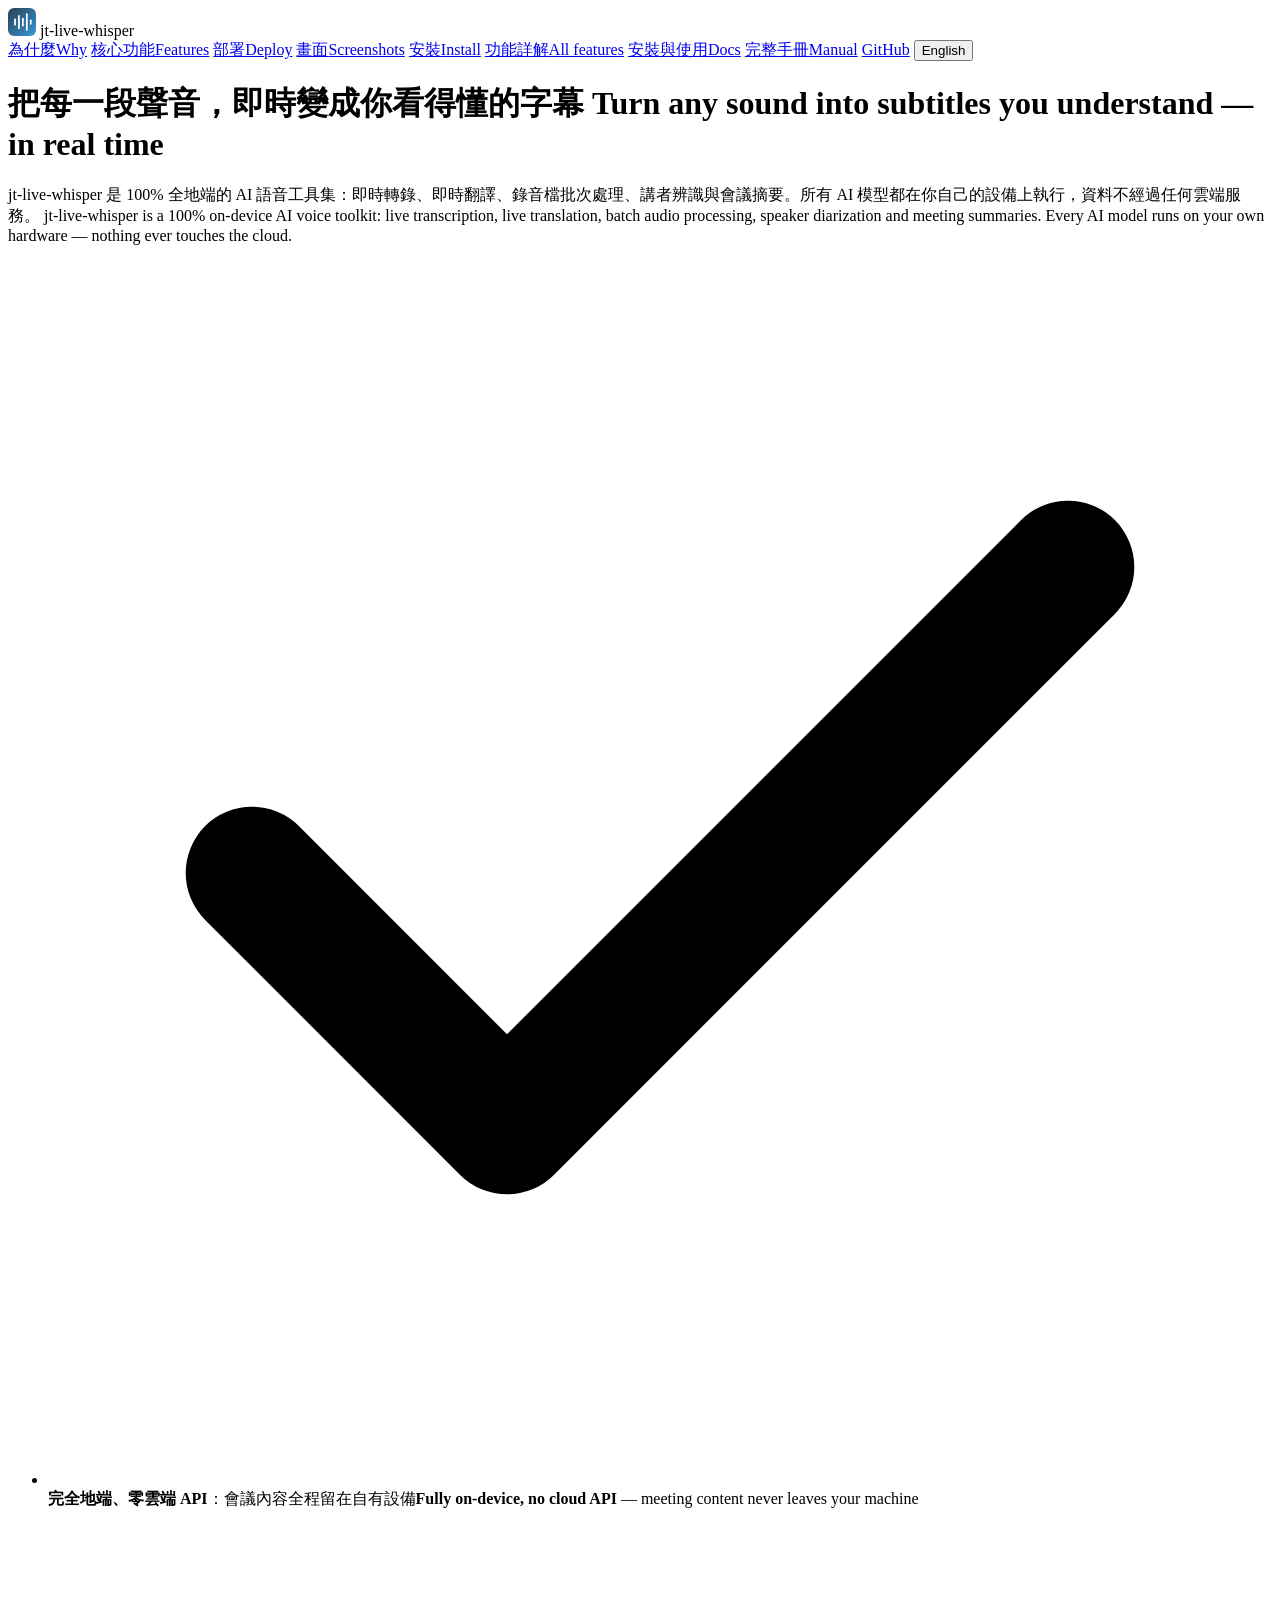
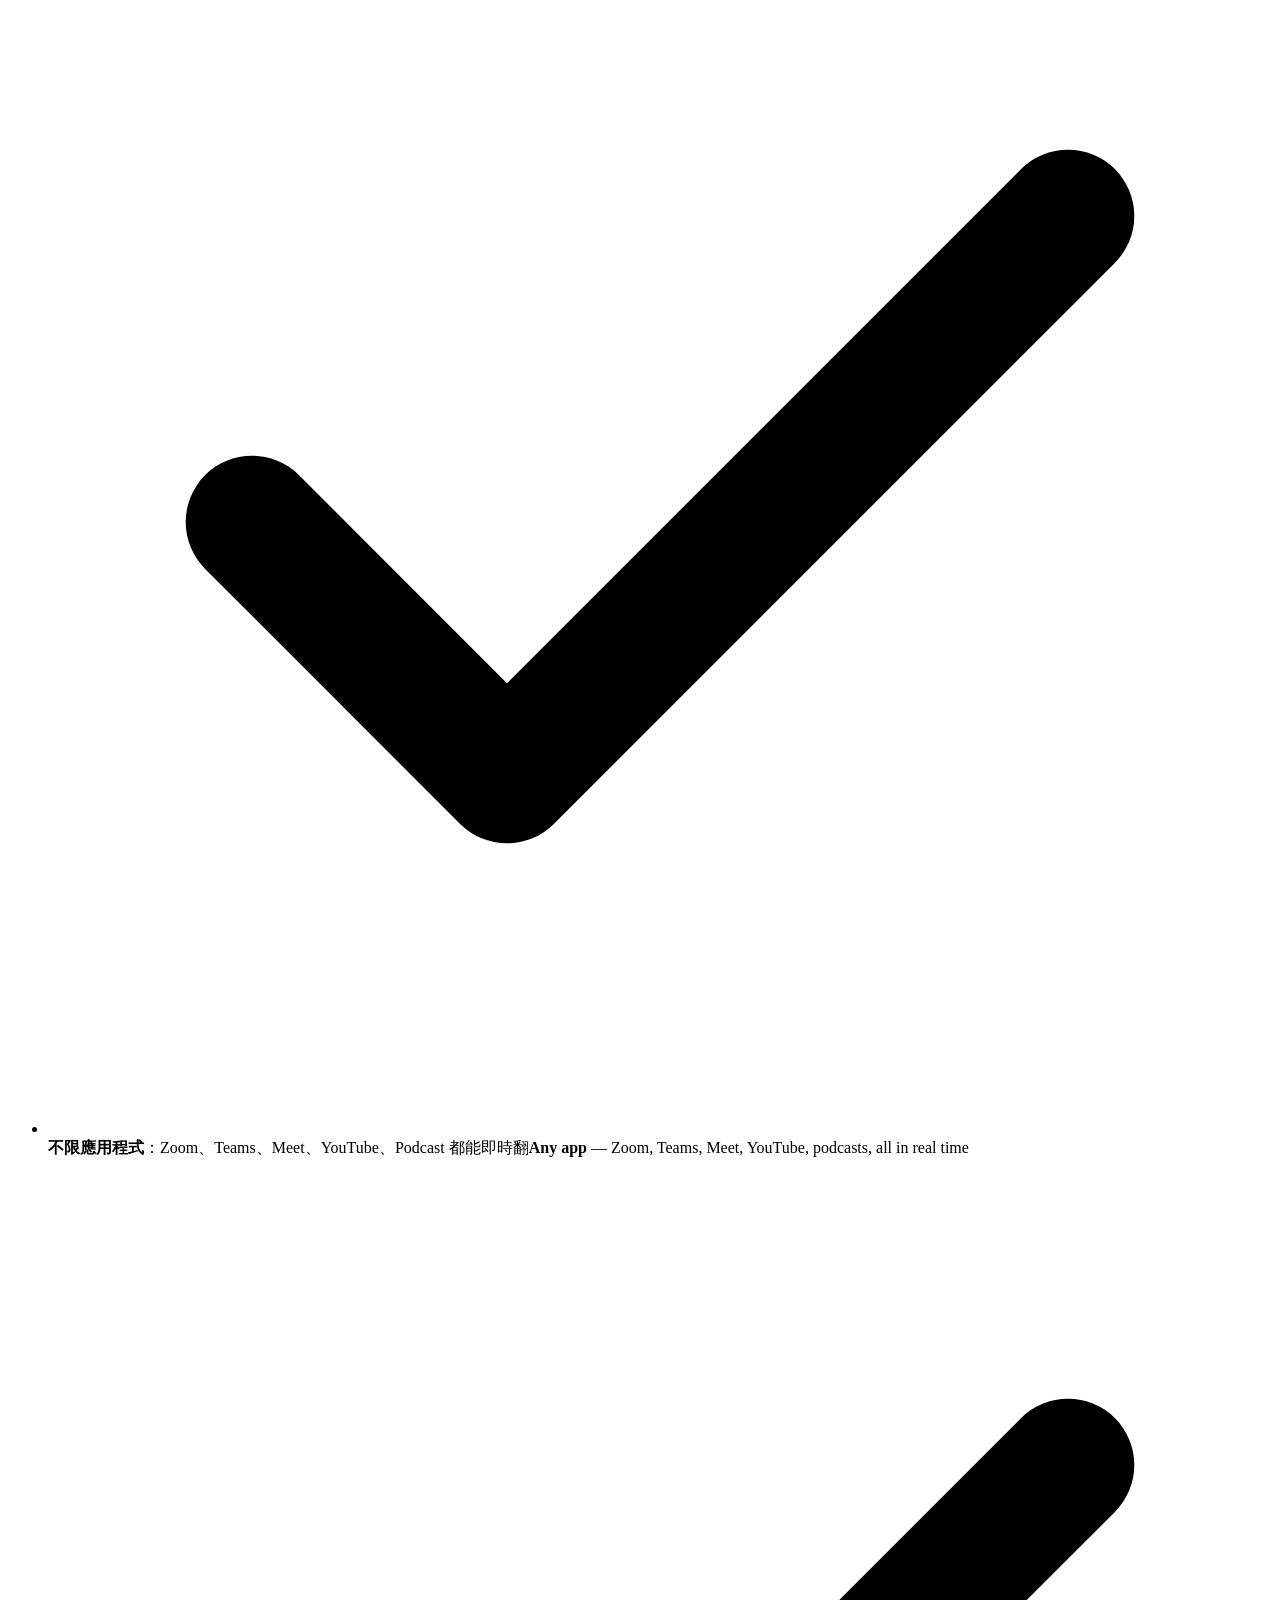
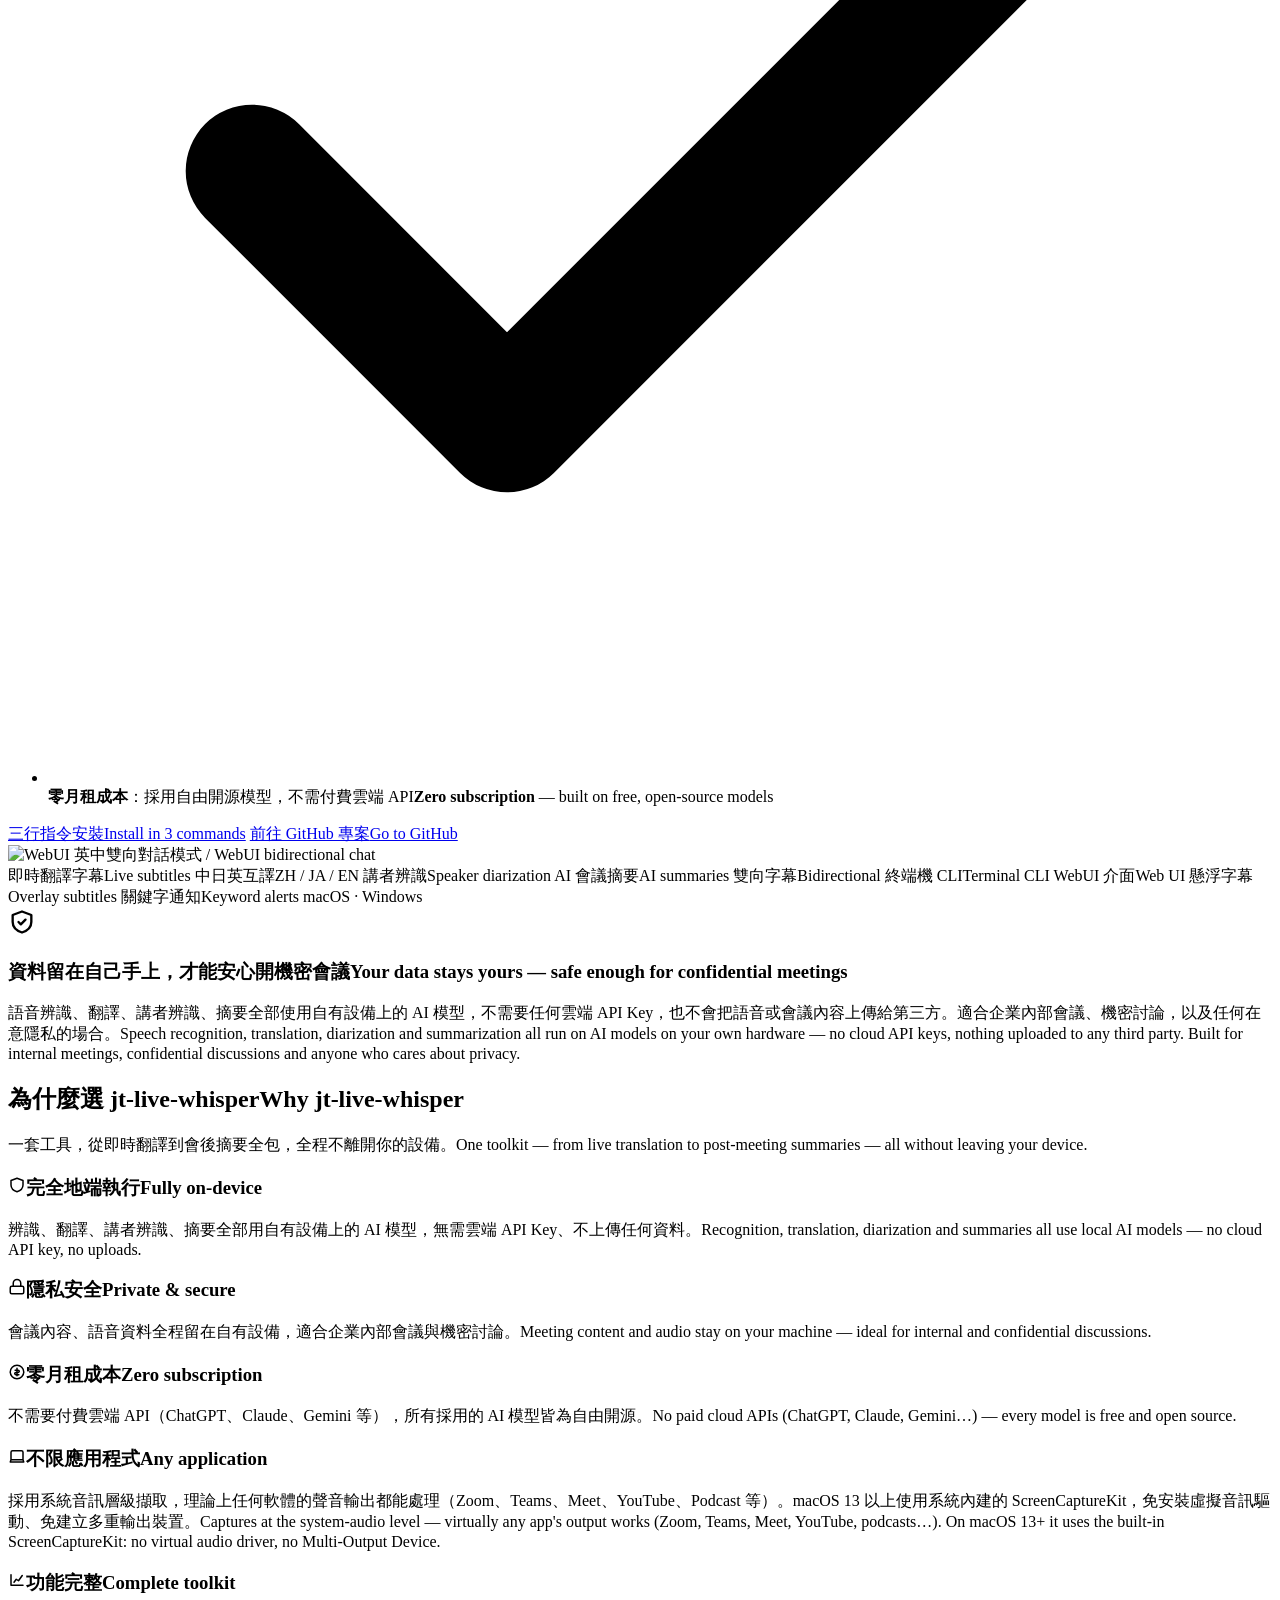
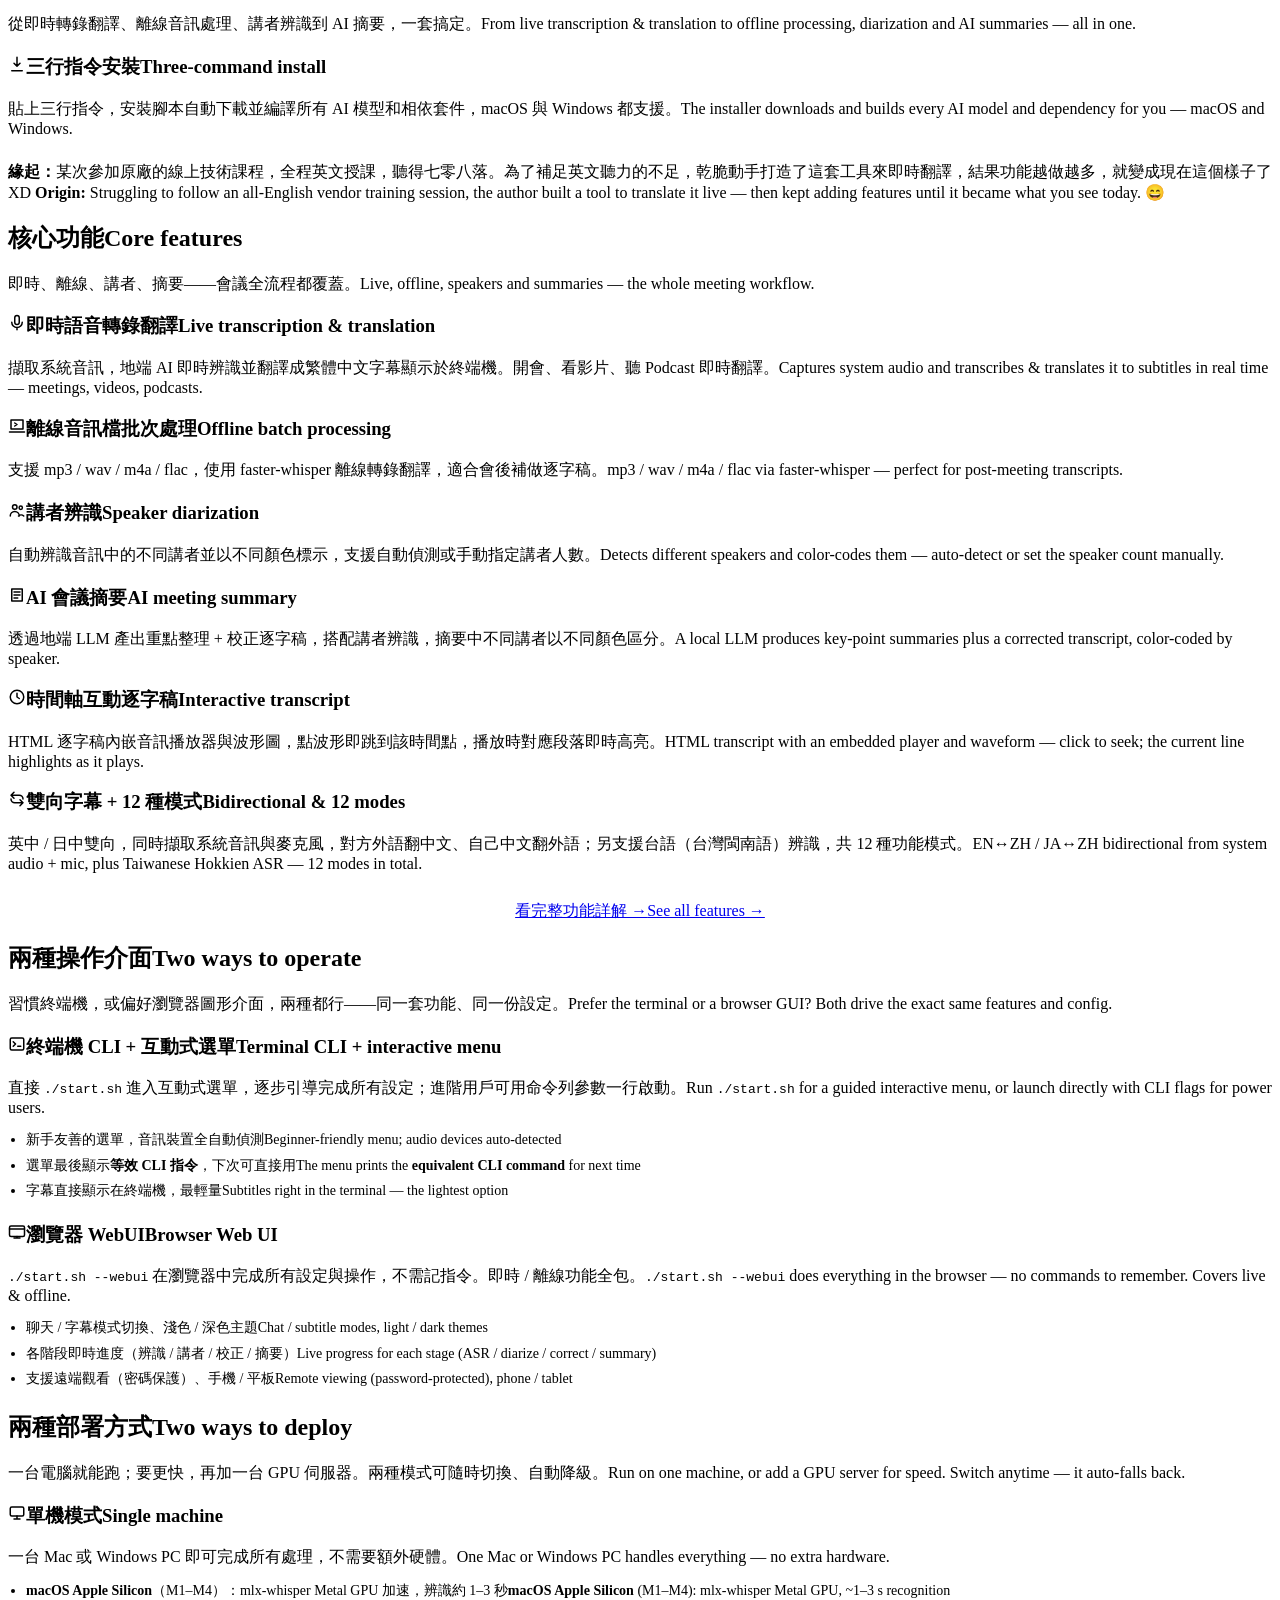
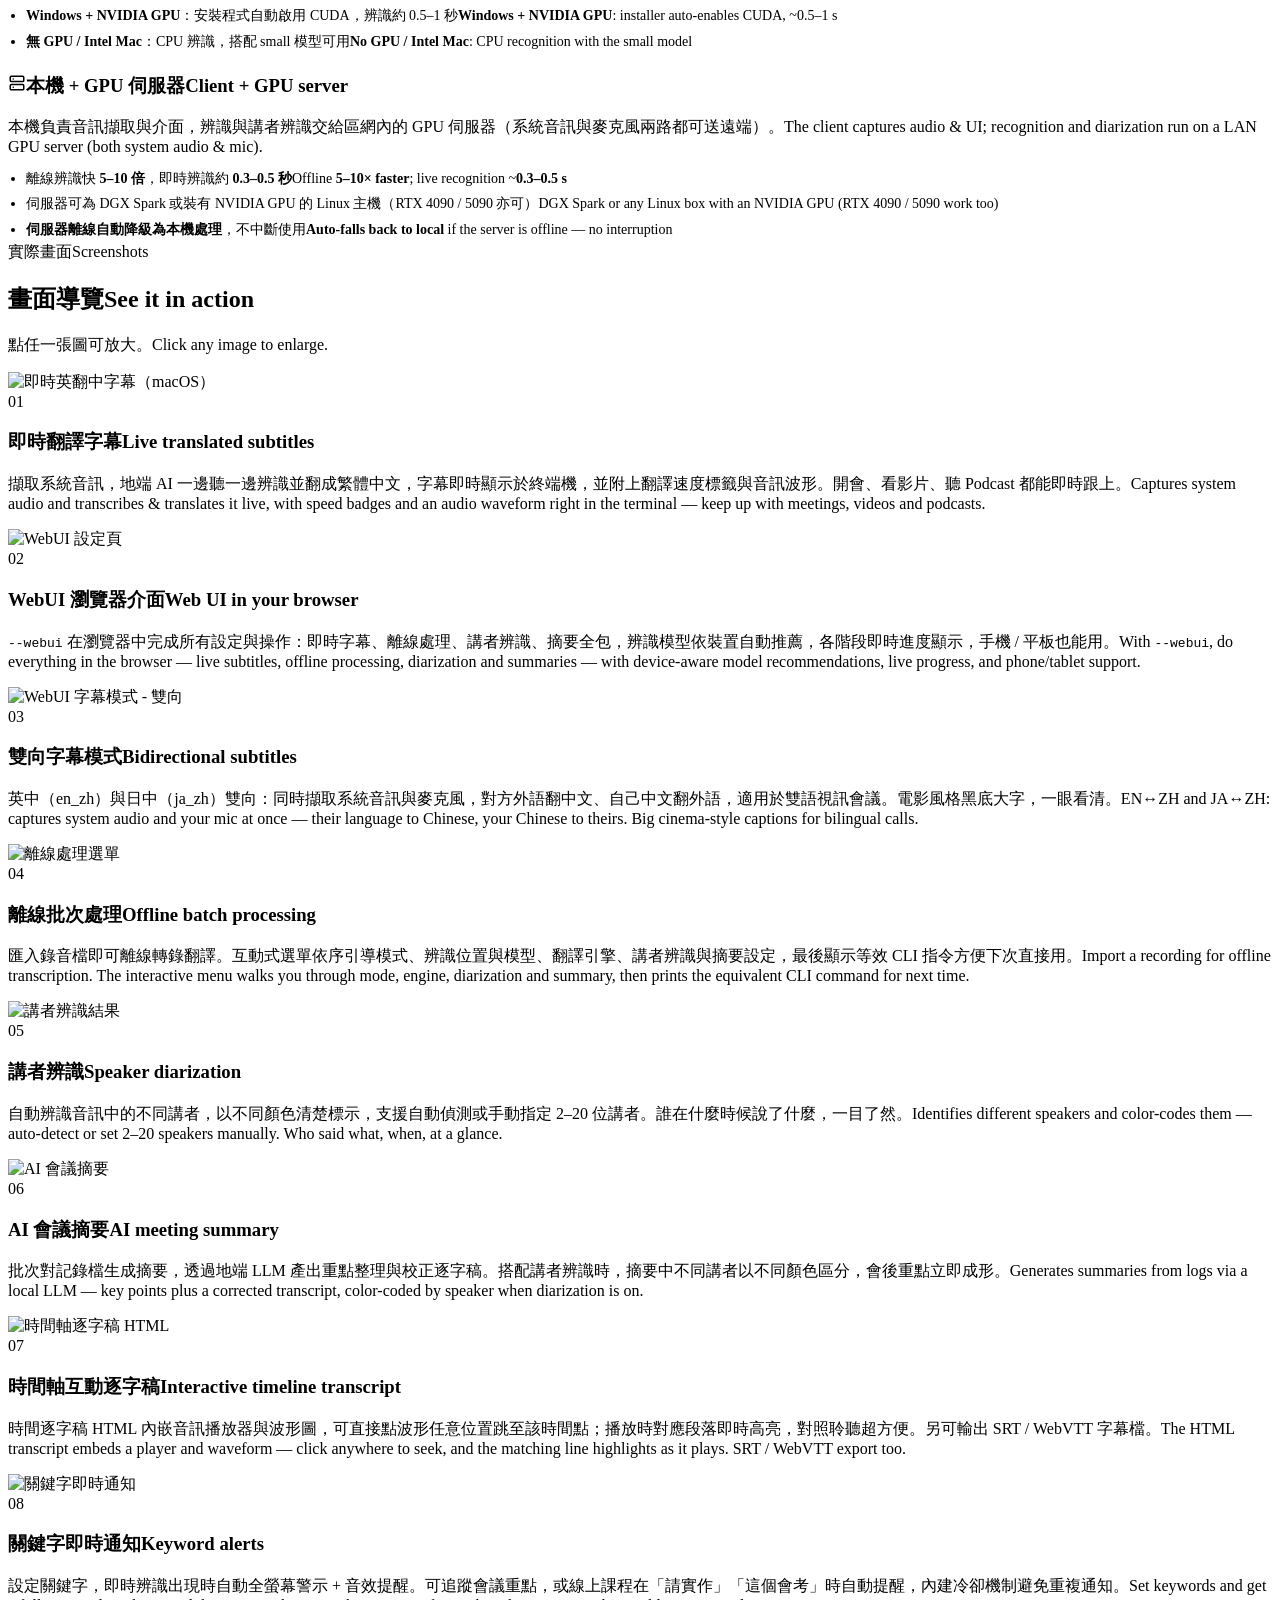
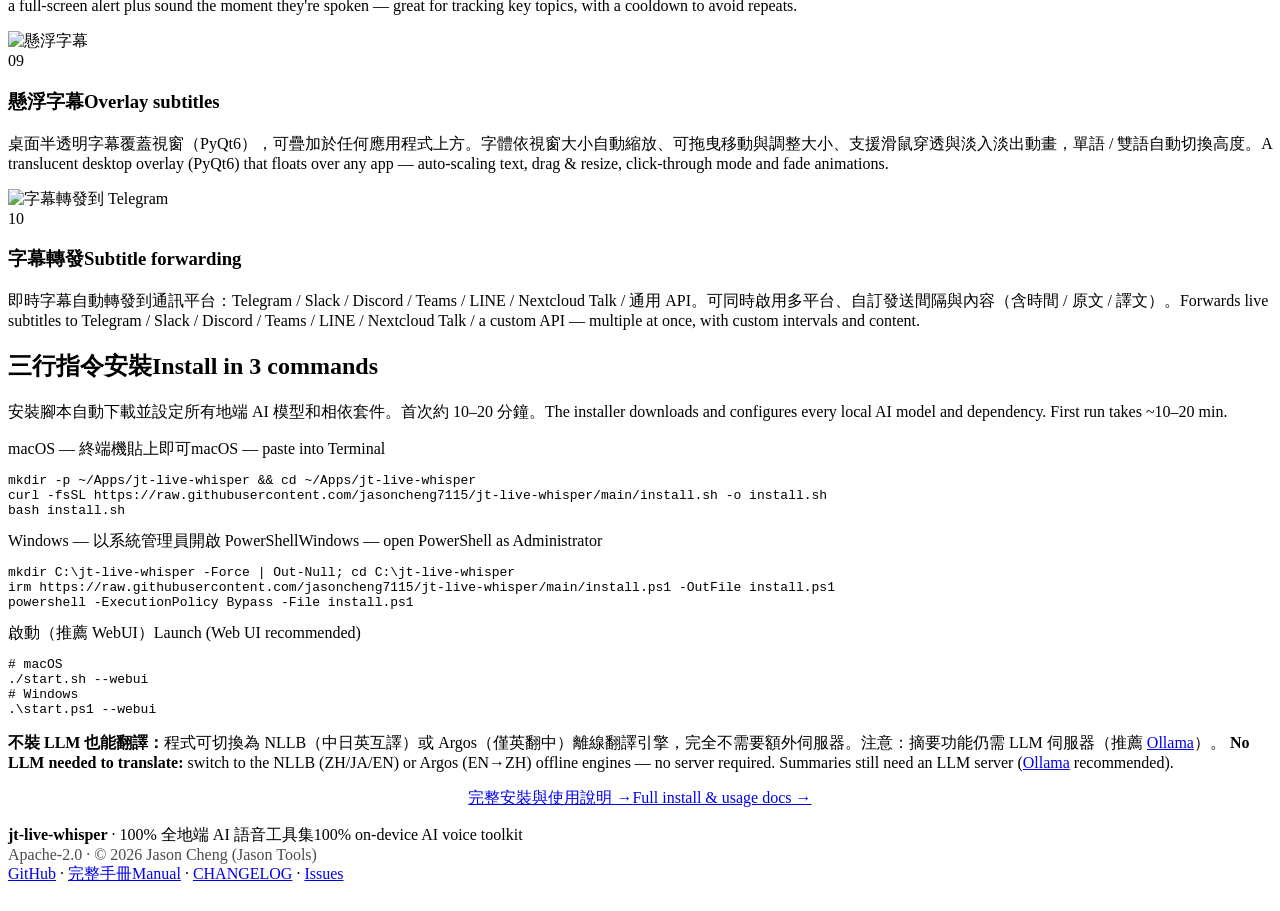
==== commit e9059e23: "v2.18.0 新增台語（台灣閩南語）語音辨識 新增 nan（台語轉錄）與 nan2en（台翻英字幕）兩個模式，採用 MediaTek Breeze-ASR-26（Whisper large-v2 台" ====
--- a/docs/index.html
+++ b/docs/index.html
@@ -120,7 +120,7 @@
       <div class="card"><h3><span class="ic"><svg width="18" height="18" viewBox="0 0 24 24" fill="none" stroke="currentColor" stroke-width="2" stroke-linecap="round" stroke-linejoin="round"><circle cx="9" cy="8" r="3"/><circle cx="17" cy="9" r="2.2"/><path d="M3 20a6 6 0 0 1 12 0M14 20a5 5 0 0 1 7 0"/></svg></span><span class="zh">講者辨識</span><span class="en">Speaker diarization</span></h3><p><span class="zh">自動辨識音訊中的不同講者並以不同顏色標示，支援自動偵測或手動指定講者人數。</span><span class="en">Detects different speakers and color-codes them — auto-detect or set the speaker count manually.</span></p></div>
       <div class="card"><h3><span class="ic"><svg width="18" height="18" viewBox="0 0 24 24" fill="none" stroke="currentColor" stroke-width="2" stroke-linecap="round" stroke-linejoin="round"><path d="M5 4h14v16H5z"/><path d="M8 8h8M8 12h8M8 16h5"/></svg></span><span class="zh">AI 會議摘要</span><span class="en">AI meeting summary</span></h3><p><span class="zh">透過地端 LLM 產出重點整理 + 校正逐字稿，搭配講者辨識，摘要中不同講者以不同顏色區分。</span><span class="en">A local LLM produces key-point summaries plus a corrected transcript, color-coded by speaker.</span></p></div>
       <div class="card"><h3><span class="ic"><svg width="18" height="18" viewBox="0 0 24 24" fill="none" stroke="currentColor" stroke-width="2" stroke-linecap="round" stroke-linejoin="round"><circle cx="12" cy="12" r="9"/><path d="M12 7v5l3 2"/></svg></span><span class="zh">時間軸互動逐字稿</span><span class="en">Interactive transcript</span></h3><p><span class="zh">HTML 逐字稿內嵌音訊播放器與波形圖，點波形即跳到該時間點，播放時對應段落即時高亮。</span><span class="en">HTML transcript with an embedded player and waveform — click to seek; the current line highlights as it plays.</span></p></div>
-      <div class="card"><h3><span class="ic"><svg width="18" height="18" viewBox="0 0 24 24" fill="none" stroke="currentColor" stroke-width="2" stroke-linecap="round" stroke-linejoin="round"><path d="M8 3 4 7l4 4M16 21l4-4-4-4M4 7h11a5 5 0 0 1 5 5M20 17H9a5 5 0 0 1-5-5"/></svg></span><span class="zh">雙向字幕 + 10 種模式</span><span class="en">Bidirectional &amp; 10 modes</span></h3><p><span class="zh">英中 / 日中雙向，同時擷取系統音訊與麥克風，對方外語翻中文、自己中文翻外語；共 10 種功能模式。</span><span class="en">EN↔ZH / JA↔ZH bidirectional from system audio + mic, plus 10 modes in total.</span></p></div>
+      <div class="card"><h3><span class="ic"><svg width="18" height="18" viewBox="0 0 24 24" fill="none" stroke="currentColor" stroke-width="2" stroke-linecap="round" stroke-linejoin="round"><path d="M8 3 4 7l4 4M16 21l4-4-4-4M4 7h11a5 5 0 0 1 5 5M20 17H9a5 5 0 0 1-5-5"/></svg></span><span class="zh">雙向字幕 + 12 種模式</span><span class="en">Bidirectional &amp; 12 modes</span></h3><p><span class="zh">英中 / 日中雙向，同時擷取系統音訊與麥克風，對方外語翻中文、自己中文翻外語；另支援台語（台灣閩南語）辨識，共 12 種功能模式。</span><span class="en">EN↔ZH / JA↔ZH bidirectional from system audio + mic, plus Taiwanese Hokkien ASR — 12 modes in total.</span></p></div>
     </div>
     <p style="text-align:center;margin-top:28px"><a class="btn btn-ghost" href="features.html"><span class="zh">看完整功能詳解 →</span><span class="en">See all features →</span></a></p>
   </div>
